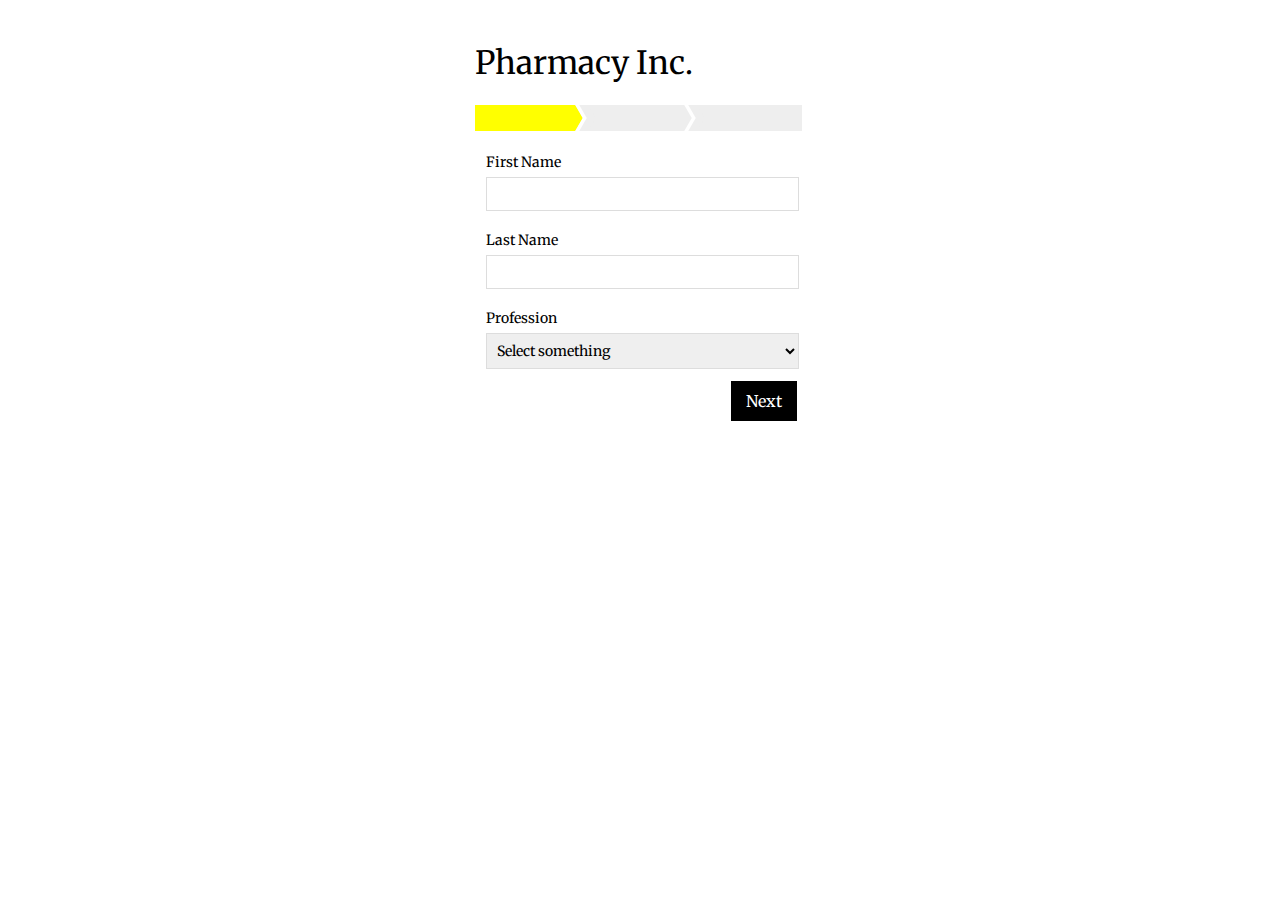
==== index.html @ 54c44d5a "ajax v1" ====
<!DOCTYPE html>
<html>
<head>
	<title>Assignment 2 - Marina Jensen</title>
	<meta charset="utf-8" />
	<meta name="viewport" content="width=device-width, initial-scale=1.0">
	<link href="https://fonts.googleapis.com/css?family=Merriweather:300,400,700,900" rel="stylesheet">
	<link href="css/main.css" type="text/css" rel="stylesheet" />
	<script src="js/jquery-3.2.1.min.js"></script>
	<script src="js/main.js"></script>
</head>
<body>
	<div class="site-container">
		<article>
			<h1>Pharmacy Inc.</h1>
		</article>

		<div class="inside-container">
			<form id="first-form" novalidate="novalidate">
				<ul id="progressBar">
			      <li class="bar bar-current active"><span>1.</span></li>
			      <li class="bar"><span>2.</span></li>
			      <li class="bar"><span>3.</span></li>
			    </ul>
			    <div class="formerror hidden">Could not find you in the database! Please check your information and try again</div>
				<div id="fieldsets">
					<fieldset class="current">
						<label>
							First Name
							<input type="text" required="required" />
							<div class="errormessage">
								Please enter your first name
							</div>
						</label>

						<label>
							Last Name
							<input type="text" required="required" />
							<div class="errormessage">
								Please enter your last name
							</div>
						</label>

						<label>
							Profession
							<select required="required" id="iam">
								<option>Select something</option>
								<option value="doc">Doctor</option>
								<option value="nur">Nurse</option>
							</select>
							<div class="errormessage">
								You need to tell us your profession
							</div>
						</label>
						<div class="doctor">
							<input class="radio" type="radio" name="type"  checked="checked">

							<label class="sv-nr extra-input" >
								SV-number
								<input type="number" id="SV" name="SV" maxlength="6" size="6">
								<div class="errormessage">
								Please enter your SV number
								</div>
							</label>
							<br><br>
							<input id="radio2" class="radio2" type="radio" name="type">
								<label class="doc-city extra-input" >
									City
									<input class="cw" type="text" disabled="true" />
									<div class="errormessage">
								Please enter your city
							</div>
								</label>
									<label class="doc-work extra-input">
									Workplace
									<input class="cw"  type="text" disabled="true" />
									<div class="errormessage">
								Please enter your workplace
							</div>
								</label>
						</div>
						<div class="nurse">
								<label class="extra-input" >
									City
									<input type="text" />
									<div class="errormessage">
								Please enter your city
								</div>
								</label>
								
									<label class="extra-input">
									Workplace
									<input  type="text" />
									<div class="errormessage">
								Please enter your workplace
							</div>
								</label>

						</div>
					</fieldset>
					<fieldset class="next">
						<label>
							Email
							<input type="email" name="email">
							<div class="errormessage">
								Please enter an email
							</div>
						</label>
						<label>
							Speciality
							<input type="text" name="email">
							<div class="errormessage">
								Please enter speciality
							</div>
						</label>
						<label>
							Password
							<input type="password" name="password">
							<div class="errormessage">
								Please enter a password
							</div>
						</label>
						<label>
							Confirm Password
							<input type="password" name="password">
							<div class="errormessage">
								Please confirm password
							</div>
						</label>
					</fieldset>
					<fieldset class="next">
						<h2>Thank you fo registering!</h2>
						<p>Click OK to be redirected to the home page.</p>
					</fieldset>
					<a class="back-btn">Back</a>
  					<input type="submit" value="Next">
				</div>
			</form>
		</div>
	</div>
</body>
</html>
---- css/main.css ----
* {
	font-family: 'Merriweather', serif;
	font-weight: 400;
	-webkit-font-smoothing: antialiased;
}
*, *:before, *:after {
	box-sizing: border-box;
}
html, body {
	margin: 0 auto;
	padding: 0;
	overflow-x: hidden;
	max-width: 375px;
}

body {
  padding: 22px;
}

.inside-container {
  position: relative;
}

form {
  position: relative;
}

#fieldsets {
    min-height: 340px;
    margin: 0 auto;
    padding: 0px 3px;
    box-sizing: border-box;
  }

li {
  color: #a7a7a7;
  border-left: 1px solid #aaa;
    text-decoration: none;
    padding: 0 6px;
    float: left;
    width: 33%;
    box-sizing: border-box;
    text-align: center;
    font-weight: bold;
    line-height: 30px;
    background: #ddd;
    position: relative;
}
    
span {
    opacity: 0;
    cursor: not-allowed;
}

#progressBar {
  position: relative;
  list-style: none;
  margin: 0 0 1em;
  padding: 0;
  text-align: center;
  width: 100%;
  overflow: hidden;
}
#progressBar .bar {
  position: relative;
  float: left;
  display: inline-block;
  line-height: 26px;
  padding: 0 40px 0 20px;
  background-color: #eee;
  -moz-box-sizing: border-box;
  -webkit-box-sizing: border-box;
  box-sizing: border-box;
}
#progressBar .bar:before, #progressBar .bar:after {
  position: absolute;
  left: -6px;
  display: block;
  content: '';
  background-color: #eee;
  border-left: 4px solid #FFF;
  width: 13px;
  height: 13px;
}
#progressBar .bar:after {
  top: 0;
  -moz-transform: skew(30deg);
  -ms-transform: skew(30deg);
  -webkit-transform: skew(30deg);
  transform: skew(30deg);
}
#progressBar .bar:before {
  bottom: 0;
  -moz-transform: skew(-30deg);
  -ms-transform: skew(-30deg);
  -webkit-transform: skew(-30deg);
  transform: skew(-30deg);
}

#progressBar .bar:first-child:before, #progressBar .bar:first-child:after {
  content: none;
}

#progressBar .bar.bar-current {
    border-left: none;
    background-color: yellow;
}

#progressBar .bar.bar-current:before, #progressBar .bar.bar-current:after {
  background-color: yellow;
}

#progressBar .bar.bar-done {
  color: #FFF;
  background-color: green;
}

#progressBar .bar.bar-done:before, #progressBar .bar.bar-done:after {
  background-color: green;
}


label {
  display: block;
  font-size: 14px;
  position: relative;
}

label + label {
  margin-top: 20px;
}

input {
  -webkit-appearance: none;
  border: none;
}

input[type='text'],
select, input[type='password'],
input[type='email'] {
  border: solid 1px #ddd;
  padding: 6px;
  width: 100%;
  display: block;
  font-size: 16px;
  line-height: 1;
  margin-top: 6px;
}

#radio2 {
    margin-top: 6em;
}

input[type='radio'] {
    margin-top: 3em;
    -webkit-appearance: radio;
}


input[type='number'] {
  width: 100%;
  border: solid 1px #ddd;
  padding: 10px 6px;
  display: block;
  font-size: 16px;
  line-height: 1;
  margin-top: 6px;
}

.extra-input {
    float: right;
    width: 100%;
}

.sv-nr {
    width: 80%;
}

.doc-city {
    margin-top: 1em;
    width: 80%;
}

.doc-work {
    margin-top: -6px;
    width: 80%;
}


input[type=submit] {
    background: #000;
    margin: 6px;
    cursor: pointer;
    float: right;
    padding: 10px 15px;
    color: #fff;
    font-size: 16px;
    display: inline-block;
    transition: all 0.3s;
    -webkit-transition: all 0.3s;
    -moz-transition: all 0.3s;
}

.back-btn {
    display: none;
}

.visible {
    display: inline-block;
     border: none;
    background: #000;
    margin: 6px;
    cursor: pointer;
    padding: 10px 15px;
    color: #fff;
    font-size: 16px;
}

select {
    font-size: 14px;
    height: 36px;
    line-height: 36px;
    border-radius: 0;
}

.doctor,
.nurse {
  max-height: 0;
  overflow: hidden;
  transition: max-height 0.2s ease-out;
}
.doctor.show,
.nurse.show {
  max-height: 260px;
  margin-top: 19px;
}
 /*Add some animation for it*/
 /*Stile the error message*/
.formerror.hidden{
  display: none;
}
.doctor label:first-child,
.nurse label:first-child {
  margin-top: 18px;
}
.doctor label:last-child,
.nurse label:last-child {
  margin-bottom: 18px;
}

/* Error messges */
label.error *[required] {
  background-color: #f5e8e8;
  -webkit-box-shadow: 0 0 0px 1000px #f5e8e8 inset;
  border-color: #e30b00;
  color: #e30b00;
}

label.error:after {
  content: '';
  display: block;
  width: 18px;
  height: 18px;
  background: url('../img/error-icon.png') no-repeat center center;
  background-size: 18px;

  position: absolute;
  right: 11px;
  top: 32px;
}

.errormessage,
.not-existmessage {
  color: #e30b00;
  line-height: 22px;
  font-size: 13px;
  font-weight: 500;

  overflow: hidden;
  max-height: 0;
  transition: max-height 0.2s ease-out;
}

label.error .errormessage,
label.not-exist .not-existmessage {
  max-height: 22px;
}


fieldset {
  border: none;
  position: absolute;
  left: -640px;
  width: 600px;
  padding: 10px 0;
  transition: all 0.3s linear;
  -webkit-transition: all 0.3s linear;
  -moz-transition: all 0.3s linear;
  -ms-transition: all 0.3s linear;
  opacity: 0;
}

.current {
    left: 0;
    width: 100%;
    opacity: 1;
    z-index: 999;
    padding: 6px;
    border-left: none;
    position: relative;
    }

     .next {
    left: 640px;
  }

.error {
  color: #bf2424;
  display: block;
}
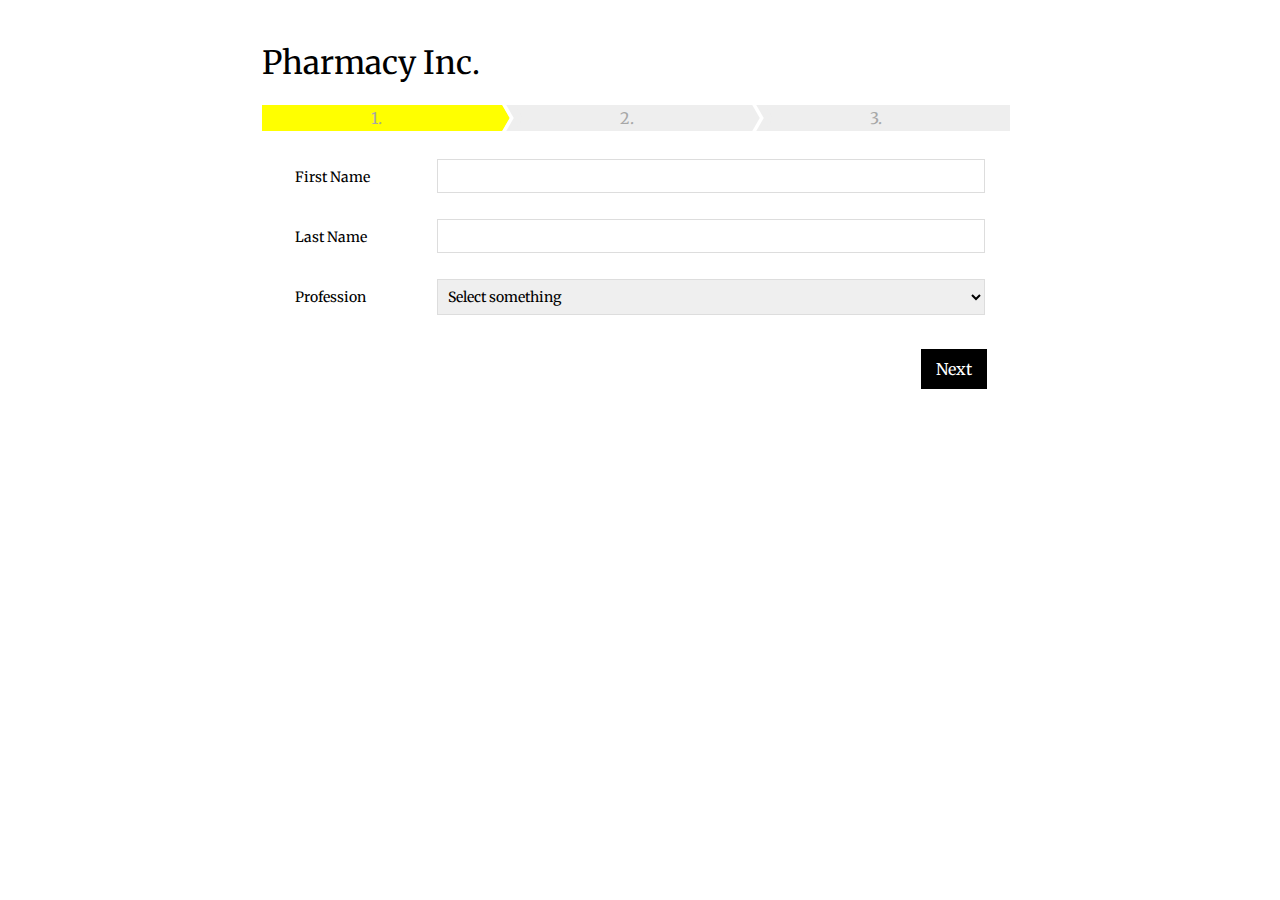
==== commit 68673a7b: "responsive" ====
--- a/index.html
+++ b/index.html
@@ -3,7 +3,7 @@
 <head>
 	<title>Assignment 2 - Marina Jensen</title>
 	<meta charset="utf-8" />
-	<meta name="viewport" content="width=device-width, initial-scale=1.0">
+	<meta name="viewport" content="width=device-width, user-scalable=no">
 	<link href="https://fonts.googleapis.com/css?family=Merriweather:300,400,700,900" rel="stylesheet">
 	<link href="css/main.css" type="text/css" rel="stylesheet" />
 	<script src="js/jquery-3.2.1.min.js"></script>
@@ -22,11 +22,14 @@
 			      <li class="bar"><span>2.</span></li>
 			      <li class="bar"><span>3.</span></li>
 			    </ul>
-			    <div class="formerror hidden">Could not find you in the database! Please check your information and try again</div>
+			    <div class="formerror hidden">
+			    	<p>Could not find you in the database! Please check your information and try again</p>
+			    	<a id="manually" href="#">Manually</a>
+			    </div>
 				<div id="fieldsets">
 					<fieldset class="current">
 						<label>
-							First Name
+							<span>First Name</span>
 							<input type="text" required="required" />
 							<div class="errormessage">
 								Please enter your first name
@@ -34,7 +37,7 @@
 						</label>
 
 						<label>
-							Last Name
+							<span>Last Name</span>
 							<input type="text" required="required" />
 							<div class="errormessage">
 								Please enter your last name
@@ -42,7 +45,7 @@
 						</label>
 
 						<label>
-							Profession
+							<span>Profession</span>
 							<select required="required" id="iam">
 								<option>Select something</option>
 								<option value="doc">Doctor</option>
@@ -56,23 +59,23 @@
 							<input class="radio" type="radio" name="type"  checked="checked">
 
 							<label class="sv-nr extra-input" >
-								SV-number
+								<span>SV-number</span>
 								<input type="number" id="SV" name="SV" maxlength="6" size="6">
 								<div class="errormessage">
 								Please enter your SV number
 								</div>
 							</label>
-							<br><br>
+							<br>
 							<input id="radio2" class="radio2" type="radio" name="type">
 								<label class="doc-city extra-input" >
-									City
+									<span>City</span>
 									<input class="cw" type="text" disabled="true" />
 									<div class="errormessage">
 								Please enter your city
 							</div>
 								</label>
 									<label class="doc-work extra-input">
-									Workplace
+									<span>Workplace</span>
 									<input class="cw"  type="text" disabled="true" />
 									<div class="errormessage">
 								Please enter your workplace
@@ -81,15 +84,15 @@
 						</div>
 						<div class="nurse">
 								<label class="extra-input" >
-									City
+									<span>City</span>
 									<input type="text" />
 									<div class="errormessage">
 								Please enter your city
 								</div>
 								</label>
-								
+
 									<label class="extra-input">
-									Workplace
+									<span>Workplace</span>
 									<input  type="text" />
 									<div class="errormessage">
 								Please enter your workplace
@@ -99,41 +102,52 @@
 						</div>
 					</fieldset>
 					<fieldset class="next">
-						<label>
-							Email
-							<input type="email" name="email">
-							<div class="errormessage">
-								Please enter an email
-							</div>
-						</label>
-						<label>
-							Speciality
-							<input type="text" name="email">
-							<div class="errormessage">
-								Please enter speciality
-							</div>
-						</label>
-						<label>
-							Password
-							<input type="password" name="password">
-							<div class="errormessage">
-								Please enter a password
-							</div>
-						</label>
-						<label>
-							Confirm Password
-							<input type="password" name="password">
-							<div class="errormessage">
-								Please confirm password
-							</div>
-						</label>
+						<div id="step2-success" >
+							<p></p>
+							<label>
+								<span>Email</span>
+								<input type="email" name="email">
+								<div class="errormessage">
+									Please enter an email
+								</div>
+							</label>
+							<label class="delete">
+								<span>Speciality</span>
+								<input type="text" name="email">
+								<div class="errormessage">
+									Please enter speciality
+								</div>
+							</label>
+							<label class="delete">
+								<span>Password</span>
+								<input type="password" name="password">
+								<div class="errormessage">
+									Please enter a password
+								</div>
+							</label>
+							<label class="delete">
+								<span>Confirm Password</span>
+								<input type="password" name="password">
+								<div class="errormessage">
+									Please confirm password
+								</div>
+							</label>
+						</div>
 					</fieldset>
-					<fieldset class="next">
-						<h2>Thank you fo registering!</h2>
-						<p>Click OK to be redirected to the home page.</p>
+					<fieldset class="next last">
+						<div class="success" >
+							<h2>Thank you for registering!</h2>
+							<p>Click OK to be redirected to the home page.</p>
+						</div>
+						<div class="manual">
+							<h2>Thank you!</h2>
+							<p>You will get notified within 2-3 workdays!</p>
+						</div>
 					</fieldset>
-					<a class="back-btn">Back</a>
-  					<input type="submit" value="Next">
+					<div class="btn-container">
+						<a class="back-btn" >Back</a>
+						<input type="submit" value="Next">
+					</div>
 				</div>
 			</form>
 		</div>
--- a/css/main.css
+++ b/css/main.css
@@ -9,12 +9,13 @@
 html, body {
 	margin: 0 auto;
 	padding: 0;
-	overflow-x: hidden;
-	max-width: 375px;
+	/*overflow-x: hidden;*/
+	/*max-width: 375px;*/
 }
 
 body {
   padding: 22px;
+  min-width: 320px;
 }
 
 .inside-container {
@@ -46,10 +47,10 @@
     background: #ddd;
     position: relative;
 }
-    
+
 span {
-    opacity: 0;
-    cursor: not-allowed;
+    /*opacity: 0;*/
+    /*cursor: not-allowed;*/
 }
 
 #progressBar {
@@ -126,6 +127,10 @@
   position: relative;
 }
 
+label span {
+  display: inline-block;
+}
+
 label + label {
   margin-top: 20px;
 }
@@ -141,14 +146,13 @@
   border: solid 1px #ddd;
   padding: 6px;
   width: 100%;
-  display: block;
+  display: inline-block;
   font-size: 16px;
-  line-height: 1;
   margin-top: 6px;
 }
 
 #radio2 {
-    margin-top: 6em;
+    margin-top: 100px;
 }
 
 input[type='radio'] {
@@ -160,10 +164,9 @@
 input[type='number'] {
   width: 100%;
   border: solid 1px #ddd;
-  padding: 10px 6px;
-  display: block;
+  padding: 6px;
+  display: inline-block;
   font-size: 16px;
-  line-height: 1;
   margin-top: 6px;
 }
 
@@ -174,15 +177,16 @@
 
 .sv-nr {
     width: 80%;
+    margin-top: 5px;
 }
 
 .doc-city {
-    margin-top: 1em;
+    margin-top: -73px;
     width: 80%;
 }
 
 .doc-work {
-    margin-top: -6px;
+    margin-top: -1px;
     width: 80%;
 }
 
@@ -239,6 +243,10 @@
 .formerror.hidden{
   display: none;
 }
+.formerror {
+  display: block;
+  margin-bottom: 30px;
+}
 .doctor label:first-child,
 .nurse label:first-child {
   margin-top: 18px;
@@ -310,8 +318,9 @@
     position: relative;
     }
 
-     .next {
+.next {
     left: 640px;
+    /*display: none;*/
   }
 
 .error {
@@ -319,3 +328,47 @@
   display: block;
 }
 
+
+
+
+@media only screen and (min-width: 600px) {
+  body {
+   max-width: 800px;
+  }
+
+  #fieldsets {
+    margin: 0 22px;
+  }
+
+  .btn-container {
+    margin: 22px 0;
+  }
+
+  label.error:after {
+    top: 15px;
+  }
+
+  label span {
+    width: 20%;
+  }
+
+
+  input[type='text'],
+  input[type='number'],
+  select, input[type='password'],
+  input[type='email'] {
+    width: 79%;
+  }
+
+  label.error .errormessage, label.not-exist .not-existmessage {
+    padding-left: 21%;
+  }
+
+  .sv-nr {
+    margin-top: 19px;
+}
+  
+  .next {
+    left: 756px;
+  }
+}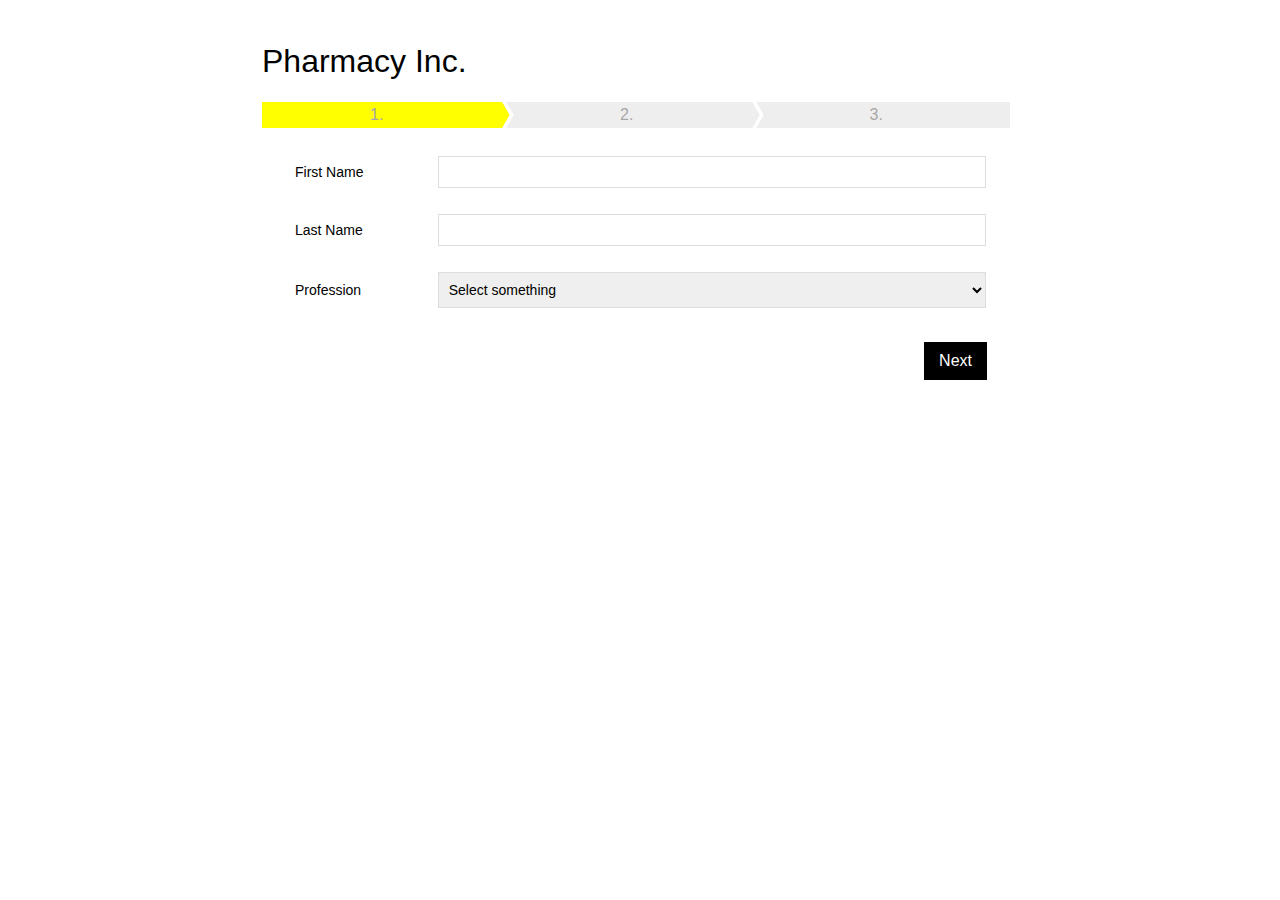
==== commit e9ba007e: "START PAGE" ====
--- a/index.html
+++ b/index.html
@@ -1,7 +1,7 @@
 <!DOCTYPE html>
 <html>
 <head>
-	<title>Assignment 2 - Marina Jensen</title>
+	<title>Parmachy inc</title>
 	<meta charset="utf-8" />
 	<meta name="viewport" content="width=device-width, user-scalable=no">
 	<link href="https://fonts.googleapis.com/css?family=Merriweather:300,400,700,900" rel="stylesheet">
--- a/css/main.css
+++ b/css/main.css
@@ -18,6 +18,49 @@
   min-width: 320px;
 }
 
+/*
+ START PAGE - LOGIN or REGISTER
+*/
+
+#start-logo{
+    margin: 24px 0;
+    border-bottom: 3px solid #000000;
+}
+
+#start-container {
+    width: 100%;
+    box-sizing: border-box;
+    padding: 11px;
+}
+
+#start-container button {
+    width: 100%;
+    background-color: #020202;
+    border: none;
+    color: white;
+    padding: 15px;
+    font-size: 16px;
+    margin: 11px 0;
+    cursor: pointer;
+    -webkit-transition-duration: 0.4s;
+    transition-duration: 0.4s;
+}
+
+#start-container button:hover,
+#start-container button a:hover {
+   background-color: #dadada;
+    color: black;
+}
+
+#start-container button a {
+    color: white;
+}
+
+
+/*
+ REGISTER PAGE
+*/
+
 .inside-container {
   position: relative;
 }
@@ -33,7 +76,7 @@
     box-sizing: border-box;
   }
 
-li {
+.bar {
   color: #a7a7a7;
   border-left: 1px solid #aaa;
     text-decoration: none;
@@ -329,11 +372,544 @@
 }
 
 
+/* 
+ LANDING PAGE
+*/
+
+* {
+  font-family: 'Lato', sans-serif;
+}
+
+.logo {
+  width: 100px;
+  margin-left: 15px;
+}
+header {
+  margin-bottom: 0px;
+  padding-top: 20px;
+  padding-bottom: 10px;
+  position: relative;
+  /*background-color: rgba(120, 120, 100, 0.5);*/
+}
+header nav.nav {
+  overflow: hidden;
+}
+header nav.nav ul {
+  list-style: none;
+  width: 100%;
+  margin: 20px 0 0 0 0;
+  padding: 0 0 0 0px ;
+  background: lightgrey;
+  position: relative;
+}
+header nav.nav ul > li {
+  font-weight: bold;
+  padding: 8px;
+}
+header nav.nav ul > li > li:before {
+  content: '>';
+}
+header nav.nav ul > li a {
+  text-decoration: none;
+  color: black;
+}
+header nav.nav ul > li a:hover {
+  color: grey;
+}
+header ul:before {
+  content: '';
+  width: 0px;
+  border: transparent solid;
+  border-bottom-color: lightgrey;
+  border-width: 20px;
+  position: absolute;
+  top: -35px;
+  right: 25px;
+  display: block;
+}
+.contactcontent {
+  overflow: hidden;
+  margin-top: 20px;
+}
+.contacttext {
+  padding: 10px;
+  padding-top: 0;
+  box-sizing: border-box;
+}
+.contacttext h1 {
+  margin-top: 0;
+}
+.peopleimg {
+  width: 100%;
+  padding: 0;
+  margin: 0;
+}
+figure {
+  padding: 0;
+  margin: 0;
+}
+.textbox {
+  padding: 10px;
+}
+.theform {
+  padding: 0px;
+}
+.theform form {
+  background: lightgrey;
+  overflow: hidden;
+  padding: 15px;
+}
+.theform form p {
+  text-align: center;
+}
+.theform form input,
+.theform textarea {
+  width: 100%;
+  font-size: 12pt;
+  line-height: 25pt;
+  border: 1px solid lightgrey;
+  padding: 0;
+  padding-left: 10px;
+  margin: 0;
+  margin-top: 10px;
+  height: 35px;
+  box-sizing: border-box;
+}
+.theform input.send {
+  border: none;
+  background-color: ;
+  color: #000;
+  padding: 0;
+  margin: 0;
+  margin-top: 10px;
+}
+.theform textarea {
+  height: 70px;
+}
+.workpage {
+  text-align: center;
+}
+.hamburgericon {
+  position: absolute;
+  top: 10px;
+  left: 20px;
+  display: inline;
+  width: 50px;
+}
+.nav {
+  display: none;
+}
+.nav.open {
+  display: block;
+}
+.imgwrapper {
+  width: 100%;
+}
+.allimg {
+  margin: -10px;
+  overflow: hidden;
+}
+main img.inner {
+  list-style: none;
+  padding: 0;
+  float: left;
+  margin: 10px;
+  width: calc(25% - 10px);
+}
+main ul.workinggrid {
+  width: 100%;
+  list-style: none;
+  margin: 0;
+  padding: 0;
+  overflow: hidden;
+}
+main ul.workinggrid li {
+  display: none;
+}
+main ul.workinggrid li.active {
+  display: inline-block;
+}
+main div > nav.select {
+  overflow: hidden;
+}
+main div > nav.select ul {
+  list-style: none;
+  width: 100%;
+  margin: 20px 0 0 0 0;
+  padding: 0 0 0 0px ;
+  background: lightgrey;
+  position: relative;
+}
+main div > nav.select ul > li {
+  font-weight: bold;
+  padding: 8px;
+  float: left;
+}
+main div > nav.select ul > li > li:before {
+  content: '>';
+}
+main div > nav.select ul > li a {
+  text-decoration: none;
+  color: black;
+}
+main div > nav.select ul > li a:hover {
+  color: grey;
+}
+li.listitem {
+  position: relative;
+  overflow: hidden;
+}
+li.listitem img {
+  width: 100%;
+}
+p.imagetext {
+  position: absolute;
+  bottom: 3px;
+  left: 0;
+  padding: 10px;
+  margin: 0;
+  background-color: rgba(0, 0, 0, 0.4);
+  color: #fff;
+  width: calc(100% - 20px);
+  font-weight: 300;
+  opacity: 0;
+  transition: opacity 0.2s ease-out;
+  -moz-transition: opacity 0.2s ease-out;
+  -webkit-transition: opacity 0.2s ease-out;
+  -o-transition: opacity 0.2s ease-out;
+}
+li.listitem:hover p.imagetext {
+  opacity: 1;
+}
+
+
+#ip2 {
+    border-radius: 25px;
+    border: 2px solid #609;
+    padding: 20px;
+    width: 200px;
+    height: 10px;
+    margin-left: 690px;
+    margin-top: 15px;
+
+}
+.column {
+    float: left;
+    padding: 10px;
+    height: 150px; /* Should be removed. Only for demonstration */
+    margin:30px;
+    background-color:#ccc;
+}
+
+.left, .right {
+  width: 25%;
+}
+
+.middle {
+  width: 25%;
+}
+
+/* Clear floats after the columns */
+.row:after {
+    content: "";
+    display: table;
+    clear: both;
+}
+.row p,h2{
+  text-align: center;
+}
+
+
+/*
+index 2
+*/
+
+h2{
+  color: gray;
+}
+
+
+#content-desktop{
+  display: none;
+}
+#content-mobile{
+  display: block;
+}
+
+a
+{
+  text-decoration: none;
+  color: lightgrey;
+
+  transition: color 0.3s ease;
+}
+
+a:hover
+{
+  color: tomato;
+}
+
+#menuToggle
+{
+  display: block;
+  position: relative;
+  top: 0px;
+  left: 0px;
+
+  z-index: 1;
+
+  -webkit-user-select: none;
+  -moz-user-select: none;
+   -ms-user-select: none;
+       user-select: none;
+}
+
+#menuToggle input
+{
+  display: block;
+  width: 40px;
+  height: 32px;
+  position: absolute;
+  top: -7px;
+  left: -5px;
+
+  cursor: pointer;
+
+  opacity: 0; /* hide this */
+  z-index: 2; /* and place it over the hamburger */
+
+  -webkit-touch-callout: none;
+}
+
+/*
+ * Just a quick hamburger
+ */
+#menuToggle span
+{
+  display: block;
+  width: 33px;
+  height: 4px;
+  margin-bottom: 5px;
+  position: relative;
+
+  background: black;
+  border-radius: 3px;
+
+  z-index: 1;
+
+  -webkit-transform-origin: 4px 0px;
+
+          transform-origin: 4px 0px;
+
+  transition: background 0.5s cubic-bezier(0.77,0.2,0.05,1.0),
+              opacity 0.55s ease,
+              -webkit-transform 0.5s cubic-bezier(0.77,0.2,0.05,1.0);
+
+  transition: transform 0.5s cubic-bezier(0.77,0.2,0.05,1.0),
+              background 0.5s cubic-bezier(0.77,0.2,0.05,1.0),
+              opacity 0.55s ease;
+
+  transition: transform 0.5s cubic-bezier(0.77,0.2,0.05,1.0),
+              background 0.5s cubic-bezier(0.77,0.2,0.05,1.0),
+              opacity 0.55s ease,
+              -webkit-transform 0.5s cubic-bezier(0.77,0.2,0.05,1.0);
+}
+
+#menuToggle span:first-child
+{
+  -webkit-transform-origin: 0% 0%;
+          transform-origin: 0% 0%;
+}
+
+#menuToggle span:nth-last-child(2)
+{
+  -webkit-transform-origin: 0% 100%;
+          transform-origin: 0% 100%;
+}
+
+/*
+ * Transform all the slices of hamburger
+ * into a crossmark.
+ */
+#menuToggle input:checked ~ span
+{
+  opacity: 1;
+  -webkit-transform: rotate(45deg) translate(-2px, -1px);
+          transform: rotate(45deg) translate(-2px, -1px);
+  background: #fff;
+}
+
+/*
+ * But let's hide the middle one.
+ */
+#menuToggle input:checked ~ span:nth-last-child(3)
+{
+  opacity: 0;
+  -webkit-transform: rotate(0deg) scale(0.2, 0.2);
+          transform: rotate(0deg) scale(0.2, 0.2);
+}
+
+/*
+ * Ohyeah and the last one should go the other direction
+ */
+#menuToggle input:checked ~ span:nth-last-child(2)
+{
+  -webkit-transform: rotate(-45deg) translate(0, -1px);
+          transform: rotate(-45deg) translate(0, -1px);
+}
+
+/*
+ * Make this absolute positioned
+ * at the top left of the screen
+ */
+#menu {
+  position: absolute;
+  width: 400px;
+  margin: -100px 0 0 -50px;
+  padding: 125px 50px 50px 50px;
+  background: black;
+  height: 500px;
+  list-style-type: none;
+  -webkit-font-smoothing: antialiased;
+  /* to stop flickering of text in safari */
+
+  -webkit-transform-origin: 0% 0%;
+
+          transform-origin: 0% 0%;
+  -webkit-transform: translate(-100%, 0);
+          transform: translate(-100%, 0);
+
+  transition: -webkit-transform 0.5s cubic-bezier(0.77,0.2,0.05,1.0);
+
+  transition: transform 0.5s cubic-bezier(0.77,0.2,0.05,1.0);
+
+  transition: transform 0.5s cubic-bezier(0.77,0.2,0.05,1.0), -webkit-transform 0.5s cubic-bezier(0.77,0.2,0.05,1.0);
+}
+
+#menu li
+{
+  padding: 10px 0;
+  font-size: 22px;
+  margin-top: 30px;
+}
+.topnav{
+  margin-top: 60px;
+  background: black;
+}
+
+/*
+ * And let's slide it in from the left
+ */
+#menuToggle input:checked ~ ul
+{
+  -webkit-transform: none;
+          transform: none;
+}
+
+/*.......................topnav...*/
+
+.topnav {
+  overflow: hidden;
+  background-color: #333;
+  width: 70%;
+  margin-top:40px;
+
+}
+
+.topnav a {
+  float: left;
+  color: #f2f2f2;
+  text-align: center;
+  padding: 14px 46px;
+  text-decoration: none;
+  font-size: 17px;
+}
+
+.topnav a:hover {
+  background-color: #ddd;
+  color: black;
+}
+
+.topnav a.active {
+  background-color: #4CAF50;
+  color: white;
+}
+.topnav {
+  overflow: hidden;
+  background-color: #333;
+}
+
+.topnav a {
+
+  display: block;
+  color: #f2f2f2;
+  text-align: center;
+  padding: 14px 16px;
+  text-decoration: none;
+  font-size: 17px;
+}
+
+.topnav a:hover {
+  background-color: #ddd;
+  color: black;
+}
+
+.topnav .icon {
+  display: none;
+}
+
+.mobile ul {
+    list-style-type: none;
+    margin: 0;
+    padding: 0;
+    overflow: hidden;
+    background-color: #333;
+    margin-top: 70px;
+}
+.mobile ul li {
+    float: left;
+}
+
+.mobile ul li a {
+    display: block;
+    color: white;
+    text-align: center;
+    padding: 14px 16px;
+    text-decoration: none;
+}
+
+.mobile ul li a:hover {
+    background-color: #111;
+}
+
+.test{
+  margin-top: 50px;
+  float: left;
+  color: black;
+}
+
+
+
+
 
 
 @media only screen and (min-width: 600px) {
   body {
    max-width: 800px;
+  }
+
+  #start-container {
+    width: 75%;
+    margin: 0 auto;
+  }
+
+  #start-container button {
+      width: 45%;
+      box-sizing: border-box;
+      padding: 15px;
+      display: inline-block;
+      margin: 4px 11px;
+    
   }
 
   #fieldsets {
@@ -371,4 +947,138 @@
   .next {
     left: 756px;
   }
+
+    header {
+    padding-bottom: 10px;
+    background-color: white;
+  }
+  header ul:before {
+    display: none;
+  }
+  header nav.nav {
+    margin-right: 20px;
+    margin-top: 0px;
+    overflow: hidden;
+    float: right;
+    display: inline;
+  }
+  header nav.nav ul {
+    overflow: hidden;
+    list-style: none;
+    padding: 0;
+    background: none;
+    margin: 0 0 0 0;
+  }
+  header nav.nav ul > li {
+    float: left;
+    margin-left: 30px;
+    font-weight: bold;
+    padding: 8px;
+  }
+  header nav.nav ul > li a {
+    text-decoration: none;
+    color: black;
+  }
+  header nav.nav ul > li a :hover {
+    color: grey;
+  }
+  .hamburgericon {
+    display: none;
+  }
+  .nav {
+    display: block;
+  }
+  main ul.workinggrid {
+    margin: 0;
+    width: 100%;
+  }
+  main ul.workinggrid li.listitem {
+    float: left;
+    width: 49%;
+    margin-left: 2%;
+  }
+  main ul.workinggrid li.listitem:nth-child(2n+1) {
+    clear: left;
+    margin-left: 0;
+  }
+  footer .footerCol {
+    padding-left: 3%;
+    width: 33.3%;
+    float: left;
+    padding: 0;
+    margin: 0;
+  }
+  .footerCol + .footerCol {
+    border-left: 1px solid black;
+  }
+  #thisisus div {
+    overflow: hidden;
+    margin-top: 16px;
+  }
+  #thisisus img {
+    float: left;
+    width: 20%;
+    margin-top: 1%;
+  }
+  #thisisus .img_description {
+    float: left;
+    width: 78%;
+    margin-left: 2%;
+    margin-bottom: 10px;
+  }
+
+    .topnav a:not(:first-child) {display: none;}
+  .topnav a.icon {
+    float: right;
+
+  }
+
+   .topnav.responsive {position: relative;}
+  .topnav.responsive .icon {
+    position: absolute;
+    right: 0;
+    top: 0;
+  }
+  .topnav.responsive a {
+    float:none;
+    display: block;
+    text-align: left;
+  }
+
+    #content-desktop{
+    display: block;
+  }
+  #content-mobile{
+    display: none;
+  }
+
+  main ul.workinggrid li.listitem {
+    float: left;
+    width: 33%;
+    margin-left: 0.5%;
+  }
+  main ul.workinggrid li.listitem:nth-child(2n+1) {
+    clear: none;
+    margin-left: 0.5%;
+  }
+  main ul.workinggrid li.listitem:nth-child(3n+1) {
+    margin-left: 0;
+    clear: left;
+  }
+  main .contacttext {
+    float: left;
+    width: 66.667%;
+  }
+  main .theform {
+    float: left;
+    width: 33.333%;
+  }
+  main #thisisus img {
+    float: left;
+    width: 20%;
+    margin-top: 1%;
+  }
+  main #thisisus .img_description {
+    margin-top: 33px;
+  }
 }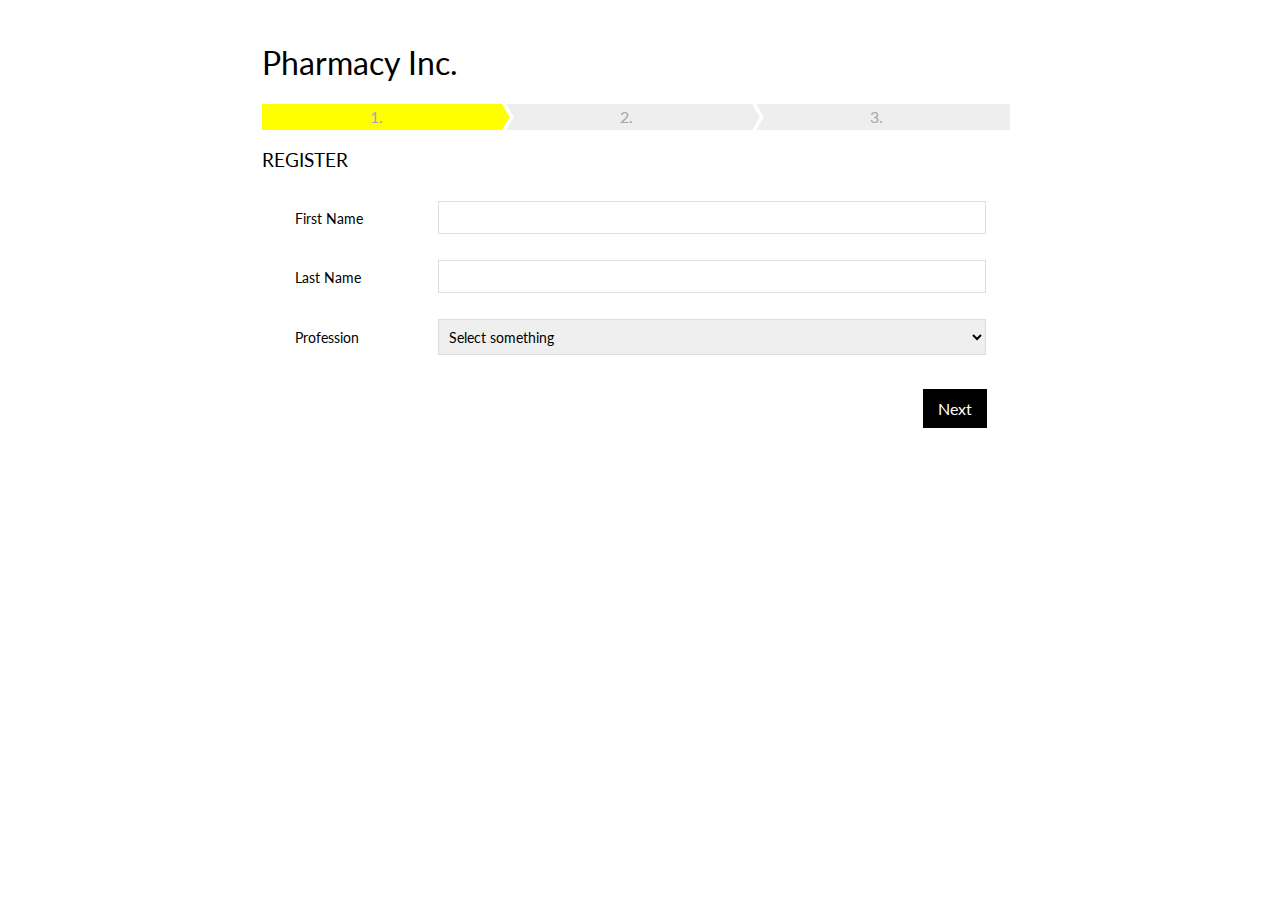
==== commit 5f020ea2: "things to do" ====
--- a/index.html
+++ b/index.html
@@ -4,7 +4,7 @@
 	<title>Parmachy inc</title>
 	<meta charset="utf-8" />
 	<meta name="viewport" content="width=device-width, user-scalable=no">
-	<link href="https://fonts.googleapis.com/css?family=Merriweather:300,400,700,900" rel="stylesheet">
+	<link href="https://fonts.googleapis.com/css?family=Lato:300,400,700,700i,900" rel="stylesheet">
 	<link href="css/main.css" type="text/css" rel="stylesheet" />
 	<script src="js/jquery-3.2.1.min.js"></script>
 	<script src="js/main.js"></script>
@@ -16,141 +16,154 @@
 		</article>
 
 		<div class="inside-container">
-			<form id="first-form" novalidate="novalidate">
+			<form novalidate="novalidate">
 				<ul id="progressBar">
 			      <li class="bar bar-current active"><span>1.</span></li>
 			      <li class="bar"><span>2.</span></li>
 			      <li class="bar"><span>3.</span></li>
 			    </ul>
-			    <div class="formerror hidden">
-			    	<p>Could not find you in the database! Please check your information and try again</p>
-			    	<a id="manually" href="#">Manually</a>
-			    </div>
-				<div id="fieldsets">
-					<fieldset class="current">
-						<label>
-							<span>First Name</span>
-							<input type="text" required="required" />
-							<div class="errormessage">
-								Please enter your first name
-							</div>
-						</label>
-
-						<label>
-							<span>Last Name</span>
-							<input type="text" required="required" />
-							<div class="errormessage">
-								Please enter your last name
-							</div>
-						</label>
-
-						<label>
-							<span>Profession</span>
-							<select required="required" id="iam">
-								<option>Select something</option>
-								<option value="doc">Doctor</option>
-								<option value="nur">Nurse</option>
-							</select>
-							<div class="errormessage">
-								You need to tell us your profession
-							</div>
-						</label>
-						<div class="doctor">
-							<input class="radio" type="radio" name="type"  checked="checked">
-
-							<label class="sv-nr extra-input" >
-								<span>SV-number</span>
-								<input type="number" id="SV" name="SV" maxlength="6" size="6">
+			     <h3>REGISTER</h3>
+			    <div id="form-container">
+					<div class="formerror hidden">
+					 	<img src="img/error-icon.png">
+					   	<p>User not found in database! <br> Check your information and try again or register manually</p>
+					   	<a id="manually" href="#">Register manually</a>
+					</div>
+				     <div id="fieldsets">
+						<fieldset class="current">
+							<label>
+								<span>First Name</span>
+								<input type="text" required="required" />
 								<div class="errormessage">
-								Please enter your SV number
+									Please enter your first name
 								</div>
 							</label>
-							<br>
-							<input id="radio2" class="radio2" type="radio" name="type">
-								<label class="doc-city extra-input" >
-									<span>City</span>
-									<input class="cw" type="text" disabled="true" />
-									<div class="errormessage">
-								Please enter your city
-							</div>
-								</label>
-									<label class="doc-work extra-input">
-									<span>Workplace</span>
-									<input class="cw"  type="text" disabled="true" />
-									<div class="errormessage">
-								Please enter your workplace
-							</div>
-								</label>
-						</div>
-						<div class="nurse">
-								<label class="extra-input" >
-									<span>City</span>
-									<input type="text" />
-									<div class="errormessage">
-								Please enter your city
-								</div>
-								</label>
 
-									<label class="extra-input">
-									<span>Workplace</span>
-									<input  type="text" />
-									<div class="errormessage">
-								Please enter your workplace
-							</div>
-								</label>
-
-						</div>
-					</fieldset>
-					<fieldset class="next">
-						<div id="step2-success" >
-							<p></p>
 							<label>
-								<span>Email</span>
-								<input type="email" name="email">
+								<span>Last Name</span>
+								<input type="text" required="required" />
 								<div class="errormessage">
-									Please enter an email
+									Please enter your last name
 								</div>
 							</label>
-							<label class="delete">
-								<span>Speciality</span>
-								<input type="text" name="email">
+
+							<label>
+								<span>Profession</span>
+								<select required="required" id="iam">
+									<option>Select something</option>
+									<option value="doc">Doctor</option>
+									<option value="nur">Nurse</option>
+								</select>
 								<div class="errormessage">
-									Please enter speciality
+									You need to tell us your profession
 								</div>
 							</label>
-							<label class="delete">
-								<span>Password</span>
-								<input type="password" name="password">
-								<div class="errormessage">
-									Please enter a password
+							<div class="doctor">
+								<input class="radio" type="radio" name="type"  checked="checked">
+
+								<label class="sv-nr extra-input" >
+									<span>SV-number</span>
+									<input type="number" id="SV" name="SV" maxlength="6" size="6">
+									<div class="errormessage">
+									Please enter your SV number
+									</div>
+								</label>
+								<br>
+								<input id="radio2" class="radio2" type="radio" name="type">
+									<label class="doc-city extra-input" >
+										<span>City</span>
+										<input class="cw" type="text" disabled="true" />
+										<div class="errormessage">
+									Please enter your city
 								</div>
-							</label>
-							<label class="delete">
-								<span>Confirm Password</span>
-								<input type="password" name="password">
-								<div class="errormessage">
-									Please confirm password
+									</label>
+										<label class="doc-work extra-input">
+										<span>Workplace</span>
+										<input class="cw"  type="text" disabled="true" />
+										<div class="errormessage">
+									Please enter your workplace
 								</div>
-							</label>
+									</label>
+							</div>
+							<div class="nurse">
+									<label class="extra-input" >
+										<span>City</span>
+										<input type="text" />
+										<div class="errormessage">
+									Please enter your city
+									</div>
+									</label>
+
+										<label class="extra-input">
+										<span>Workplace</span>
+										<input  type="text" />
+										<div class="errormessage">
+									Please enter your workplace
+								</div>
+									</label>
+							</div>
+						</fieldset>
+						<fieldset class="next">
+							<div id="step2-success" >
+								<p>We ned to manually register you. <br>Please give us your email to get notified</p>
+								<label>
+									<span>Email</span>
+									<input type="email" name="email">
+									<div class="errormessage">
+										Please enter an email
+									</div>
+								</label>
+								<div class="alive">
+									<label class="delete">
+										<span>Speciality</span>
+										<input type="text" name="email">
+										<div class="errormessage">
+											Please enter speciality
+										</div>
+									</label>
+									<label class="delete">
+										<span>Password</span>
+										<input type="password" name="password">
+										<div class="errormessage">
+											Please enter a password
+										</div>
+									</label>
+									<label class="delete">
+										<span>Confirm Password</span>
+										<input type="password" name="password">
+										<div class="errormessage">
+											Please confirm password
+										</div>
+									</label>
+								</div>
+							</div>
+						</fieldset>
+						<fieldset class="next last">
+							<div class="success" >
+								<h2>Thank you for registering!</h2>
+								<p>Click OK to be redirected to the home page.</p>
+							</div>
+							<div class="manual">
+								<h2>Thank you!</h2>
+								<p>You will get notified within 2-3 workdays!</p>
+							</div>
+						</fieldset>
+						<div class="btn-container">
+							<a class="back-btn" >Back</a>
+							<input type="submit" value="Next">
 						</div>
-					</fieldset>
-					<fieldset class="next last">
-						<div class="success" >
-							<h2>Thank you for registering!</h2>
-							<p>Click OK to be redirected to the home page.</p>
-						</div>
-						<div class="manual">
-							<h2>Thank you!</h2>
-							<p>You will get notified within 2-3 workdays!</p>
-						</div>
-					</fieldset>
-					<div class="btn-container">
-						<a class="back-btn" >Back</a>
-						<input type="submit" value="Next">
 					</div>
 				</div>
 			</form>
 		</div>
 	</div>
 </body>
-</html>+</html>
+
+<!--
+
+animation error with some css
+add glowing when you are in the active field
+css consistency 
+
+-->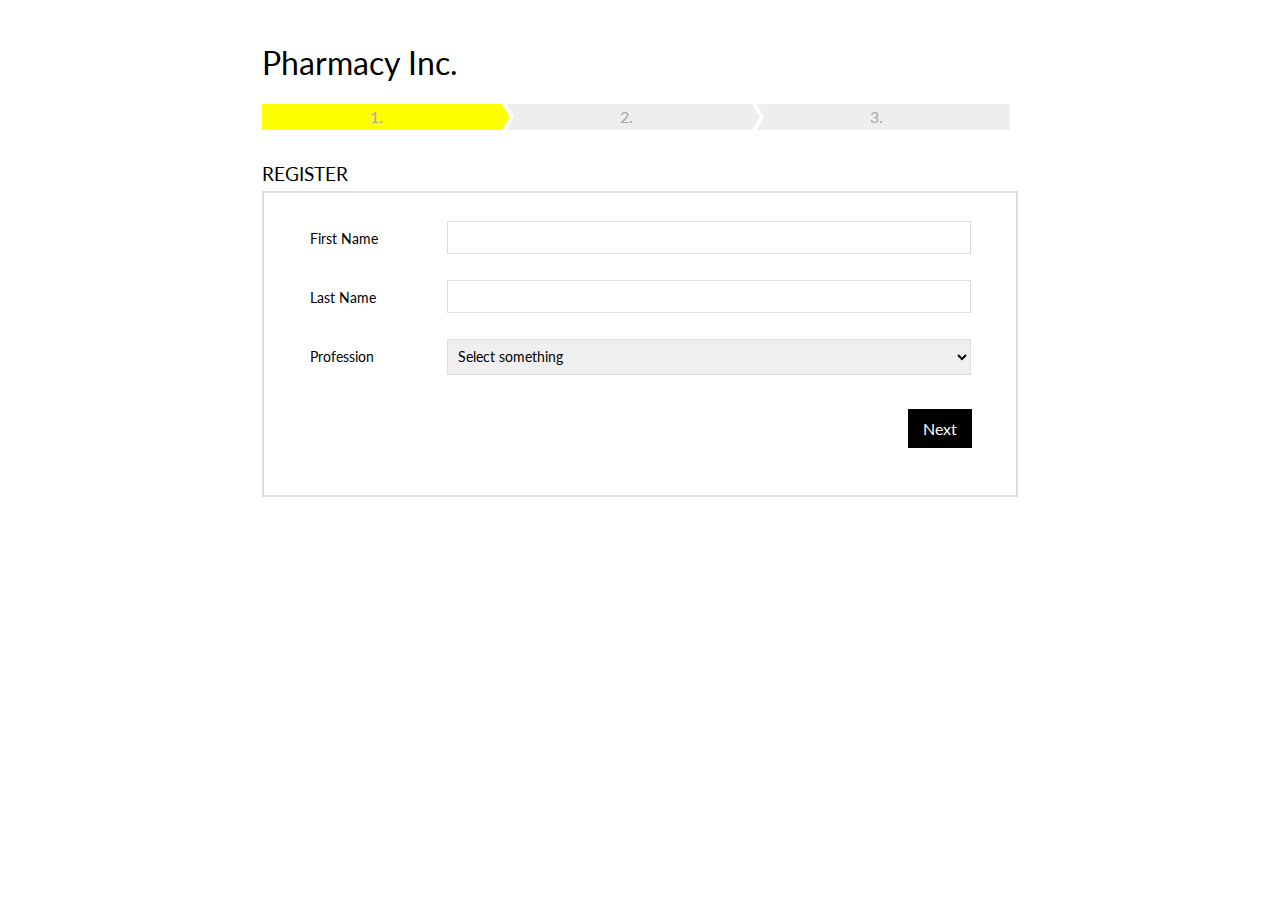
==== commit 64b31710: "jquery change variables" ====
--- a/index.html
+++ b/index.html
@@ -159,11 +159,3 @@
 	</div>
 </body>
 </html>
-
-<!--
-
-animation error with some css
-add glowing when you are in the active field
-css consistency 
-
--->--- a/css/main.css
+++ b/css/main.css
@@ -1,5 +1,5 @@
 * {
-	font-family: 'Merriweather', serif;
+	font-family: 'Lato', serif;
 	font-weight: 400;
 	-webkit-font-smoothing: antialiased;
 }
@@ -69,12 +69,26 @@
   position: relative;
 }
 
+h3 {
+    margin: 33px 0 6px 0;
+}
+
+#form-container {
+	border: 2px solid #ddd;
+    padding: 8px;
+}
+
 #fieldsets {
-    min-height: 340px;
     margin: 0 auto;
-    padding: 0px 3px;
-    box-sizing: border-box;
-  }
+    padding: 8px;
+    overflow: hidden;
+	z-index: 999;
+	position: relative;
+}
+
+.btn-container {
+    height: 54px;
+}
 
 .bar {
   color: #a7a7a7;
@@ -233,6 +247,10 @@
     width: 80%;
 }
 
+.alive {
+    margin: 18px 0;
+}
+
 
 input[type=submit] {
     background: #000;
@@ -276,6 +294,7 @@
   overflow: hidden;
   transition: max-height 0.2s ease-out;
 }
+
 .doctor.show,
 .nurse.show {
   max-height: 260px;
@@ -286,14 +305,57 @@
 .formerror.hidden{
   display: none;
 }
+
 .formerror {
-  display: block;
-  margin-bottom: 30px;
-}
+    border: 2px solid #e30b00;
+    padding: 18px 12px;
+    border-radius: 36px;
+    background-color: #f5e8e8;
+    text-align: right;
+    margin: 6px;
+}
+
+.formerror img {
+    width: 43px;
+    display: inline-block;
+    float: left;
+    margin: 15px 0px 0 -5px;
+
+}
+
+.formerror p {
+
+    text-align: left;
+    margin: 0 0 9px;
+    font-size: 13px;
+    display: inline-block;
+    width: 77%;
+    line-height: 18px;
+
+}
+
+#manually {
+    padding: 3px 12px;
+    color: black;
+    border: 1px solid black;
+    border-radius: 14px;
+    margin: 0 8px;
+    font-size: 14px;
+
+}
+
+
+
+#manually:hover {
+	color: white;
+	background-color: black;
+}
+
 .doctor label:first-child,
 .nurse label:first-child {
   margin-top: 18px;
 }
+
 .doctor label:last-child,
 .nurse label:last-child {
   margin-bottom: 18px;
@@ -342,12 +404,11 @@
   border: none;
   position: absolute;
   left: -640px;
-  width: 600px;
-  padding: 10px 0;
-  transition: all 0.3s linear;
-  -webkit-transition: all 0.3s linear;
-  -moz-transition: all 0.3s linear;
-  -ms-transition: all 0.3s linear;
+  padding: 6px;
+  transition: all 0.3s ease-out;
+  -webkit-transition: all 0.3s ease-out;
+  -moz-transition: all 0.3s ease-out;
+  -ms-transition: all 0.3s ease-out;
   opacity: 0;
 }
 
@@ -355,9 +416,6 @@
     left: 0;
     width: 100%;
     opacity: 1;
-    z-index: 999;
-    padding: 6px;
-    border-left: none;
     position: relative;
     }
 
@@ -372,13 +430,9 @@
 }
 
 
-/* 
+/*
  LANDING PAGE
 */
-
-* {
-  font-family: 'Lato', sans-serif;
-}
 
 .logo {
   width: 100px;
@@ -583,41 +637,6 @@
 }
 
 
-#ip2 {
-    border-radius: 25px;
-    border: 2px solid #609;
-    padding: 20px;
-    width: 200px;
-    height: 10px;
-    margin-left: 690px;
-    margin-top: 15px;
-
-}
-.column {
-    float: left;
-    padding: 10px;
-    height: 150px; /* Should be removed. Only for demonstration */
-    margin:30px;
-    background-color:#ccc;
-}
-
-.left, .right {
-  width: 25%;
-}
-
-.middle {
-  width: 25%;
-}
-
-/* Clear floats after the columns */
-.row:after {
-    content: "";
-    display: table;
-    clear: both;
-}
-.row p,h2{
-  text-align: center;
-}
 
 
 /*
@@ -629,23 +648,20 @@
 }
 
 
-#content-desktop{
+/*#content-desktop{
   display: none;
-}
+}*/
+
 #content-mobile{
   display: block;
 }
 
-a
-{
+a {
   text-decoration: none;
   color: lightgrey;
-
-  transition: color 0.3s ease;
-}
-
-a:hover
-{
+}
+
+a:hover {
   color: tomato;
 }
 
@@ -770,7 +786,6 @@
   background: black;
   height: 500px;
   list-style-type: none;
-  -webkit-font-smoothing: antialiased;
   /* to stop flickering of text in safari */
 
   -webkit-transform-origin: 0% 0%;
@@ -890,7 +905,43 @@
 
 
 
-
+.landing-page p {
+  text-align: left;
+  padding: 10px 15px;
+  margin: 0;
+}
+
+.landing-page p:hover {
+  background-color: grey;
+}
+
+.landing-page p a {
+  color: white;
+}
+
+.row {
+  display: block;
+}
+
+.column {
+  width: 100%;
+  padding: 10px;
+  height: 180px; /* Should be removed. Only for demonstration */
+  background-color:#ccc;
+  clear: both;
+  margin: 20px 0;
+}
+
+#ip2 {
+  width: 100%;
+  margin: 0;
+  margin-bottom: 20px;
+  border-radius: 25px;
+  border: 2px solid #609;
+  padding: 20px;
+  height: 10px;
+  float: right;
+}
 
 
 @media only screen and (min-width: 600px) {
@@ -909,8 +960,25 @@
       padding: 15px;
       display: inline-block;
       margin: 4px 11px;
-    
-  }
+
+  }
+
+  .formerror {
+    width: 50%;
+    margin: 0 auto;
+    border-radius: 46px;
+
+	}
+
+ .formerror img {
+    width: 51px;
+    margin: 16px 0px 0 0px;
+	}
+
+  .formerror p {
+    font-size: 15px;
+    width: 81%;
+}
 
   #fieldsets {
     margin: 0 22px;
@@ -943,7 +1011,7 @@
   .sv-nr {
     margin-top: 19px;
 }
-  
+
   .next {
     left: 756px;
   }
@@ -1081,4 +1149,45 @@
   main #thisisus .img_description {
     margin-top: 33px;
   }
+
+  .row.search {
+    float: right;
+  }
+  #ip2 {
+    width: 200px;
+    float: right;
+    margin-right: 40px;
+  }
+
+
+  .row {
+    display: flex;
+    clear: both;
+  }
+
+  .column {
+      float: left;
+      padding: 10px;
+      height: 180px; /* Should be removed. Only for demonstration */
+      margin:30px;
+      background-color:#ccc;
+  }
+
+  .left, .right {
+    width: 25%;
+  }
+
+  .middle {
+    width: 25%;
+  }
+
+  /* Clear floats after the columns */
+  .row:after {
+      content: "";
+      display: table;
+      clear: both;
+  }
+  .row p,h2{
+    text-align: center;
+  }
 }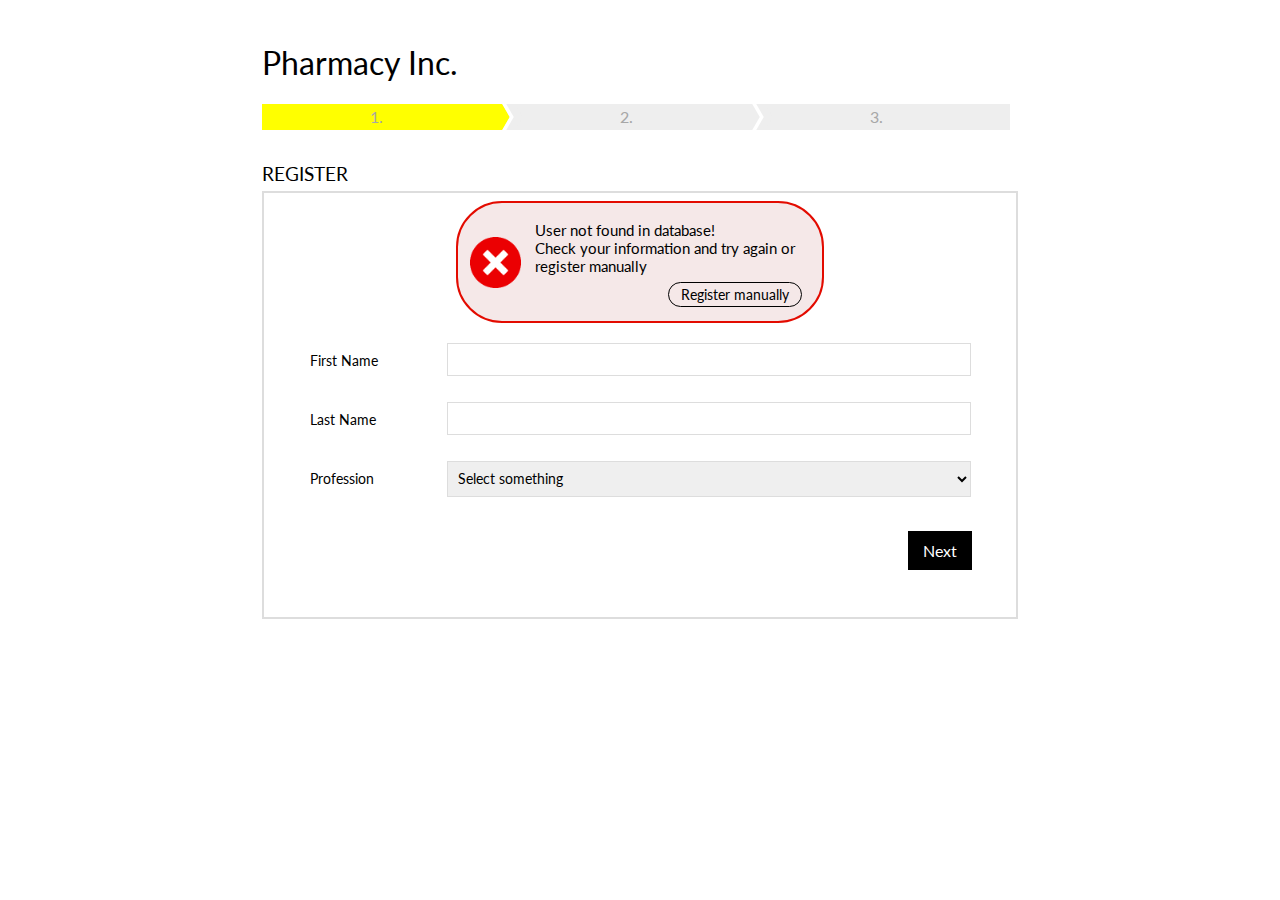
==== commit e8066a4d: "Merge branch 'master' of https://github.com/jema1619/Project-PharmacyInc" ====
--- a/index.html
+++ b/index.html
@@ -24,10 +24,12 @@
 			    </ul>
 			     <h3>REGISTER</h3>
 			    <div id="form-container">
-					<div class="formerror hidden">
-					 	<img src="img/error-icon.png">
-					   	<p>User not found in database! <br> Check your information and try again or register manually</p>
-					   	<a id="manually" href="#">Register manually</a>
+			    	<div class="error-container hidden">
+						<div class="formerror">
+						 	<img src="img/error-icon.png">
+						   	<p>User not found in database! <br> Check your information and try again or register manually</p>
+						   	<a id="manually" href="#">Register manually</a>
+						</div>
 					</div>
 				     <div id="fieldsets">
 						<fieldset class="current">
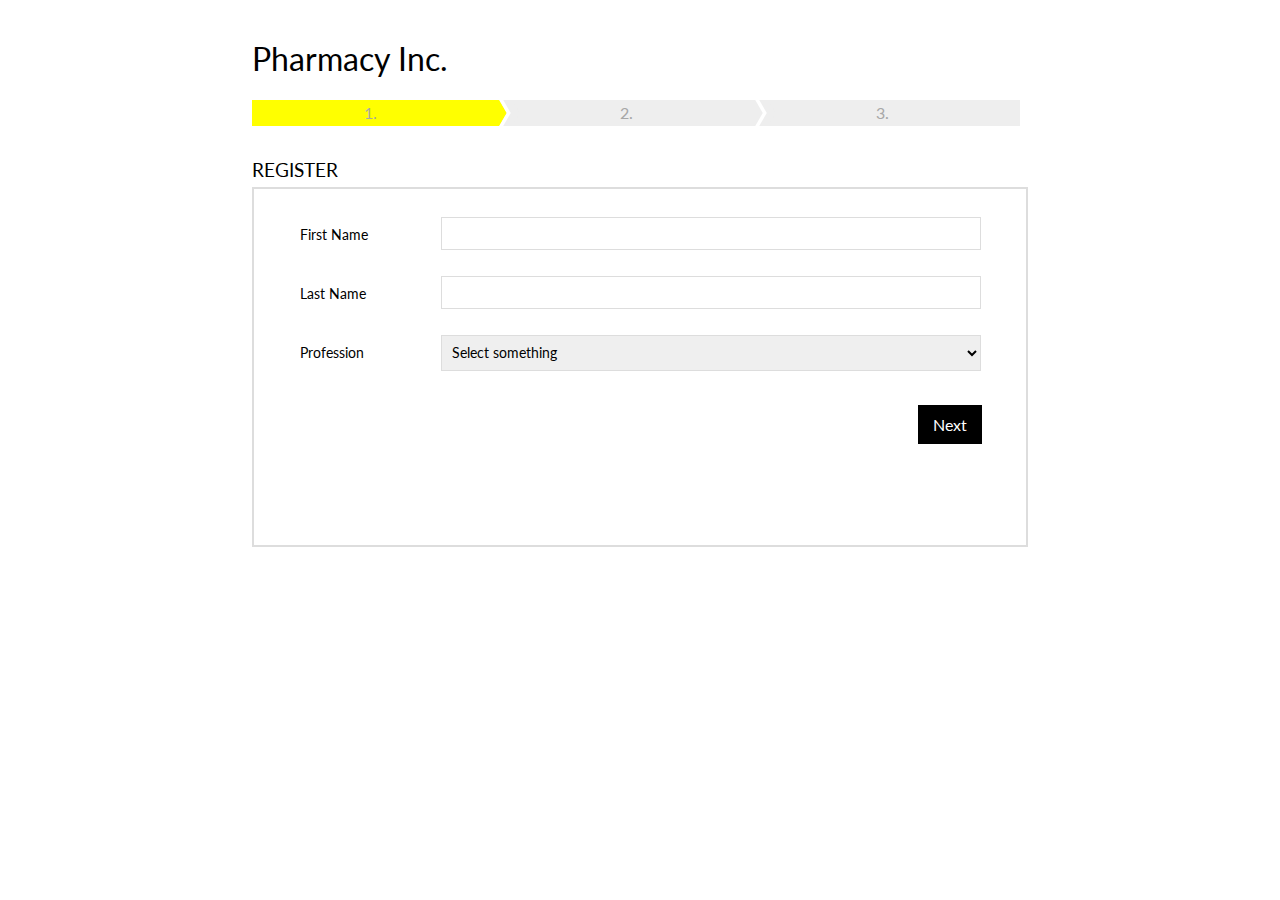
==== commit 291f056b: "fixin formerror animation" ====
--- a/index.html
+++ b/index.html
@@ -24,15 +24,15 @@
 			    </ul>
 			     <h3>REGISTER</h3>
 			    <div id="form-container">
-			    	<div class="error-container hidden">
-						<div class="formerror">
-						 	<img src="img/error-icon.png">
-						   	<p>User not found in database! <br> Check your information and try again or register manually</p>
-						   	<a id="manually" href="#">Register manually</a>
-						</div>
-					</div>
 				     <div id="fieldsets">
 						<fieldset class="current">
+							<div class="error-container hidden">
+								<div class="formerror">
+								 	<img src="img/error-icon.png">
+								   	<p>User not found in database! <br> Check your information and try again or register manually</p>
+								   	<a id="manually" href="#">Register manually</a>
+								</div>
+							</div>
 							<label>
 								<span>First Name</span>
 								<input type="text" required="required" />
--- a/css/main.css
+++ b/css/main.css
@@ -1,11 +1,17 @@
 * {
-	font-family: 'Lato', serif;
+	font-family: 'Lato', sans-serif;
 	font-weight: 400;
 	-webkit-font-smoothing: antialiased;
 }
+
 *, *:before, *:after {
 	box-sizing: border-box;
 }
+
+* li {
+  list-style: none;
+}
+
 html, body {
 	margin: 0 auto;
 	padding: 0;
@@ -14,7 +20,7 @@
 }
 
 body {
-  padding: 22px;
+  padding: 18px 12px;
   min-width: 320px;
 }
 
@@ -42,8 +48,8 @@
     font-size: 16px;
     margin: 11px 0;
     cursor: pointer;
-    -webkit-transition-duration: 0.4s;
-    transition-duration: 0.4s;
+    -webkit-transition-duration: 0.3s;
+    transition-duration: 0.3s;
 }
 
 #start-container button:hover,
@@ -69,24 +75,29 @@
   position: relative;
 }
 
+
 h3 {
     margin: 33px 0 6px 0;
 }
 
 #form-container {
-	border: 2px solid #ddd;
+   border: 2px solid #ddd;
     padding: 8px;
 }
 
+
 #fieldsets {
+    min-height: 340px;
     margin: 0 auto;
+    padding: 0px 3px;
+    box-sizing: border-box;
     padding: 8px;
     overflow: hidden;
-	z-index: 999;
-	position: relative;
-}
-
-.btn-container {
+  z-index: 999;
+  position: relative;
+  }
+
+  .btn-container {
     height: 54px;
 }
 
@@ -105,14 +116,8 @@
     position: relative;
 }
 
-span {
-    /*opacity: 0;*/
-    /*cursor: not-allowed;*/
-}
-
 #progressBar {
   position: relative;
-  list-style: none;
   margin: 0 0 1em;
   padding: 0;
   text-align: center;
@@ -130,6 +135,7 @@
   -webkit-box-sizing: border-box;
   box-sizing: border-box;
 }
+
 #progressBar .bar:before, #progressBar .bar:after {
   position: absolute;
   left: -6px;
@@ -140,6 +146,7 @@
   width: 13px;
   height: 13px;
 }
+
 #progressBar .bar:after {
   top: 0;
   -moz-transform: skew(30deg);
@@ -147,6 +154,7 @@
   -webkit-transform: skew(30deg);
   transform: skew(30deg);
 }
+
 #progressBar .bar:before {
   bottom: 0;
   -moz-transform: skew(-30deg);
@@ -195,6 +203,10 @@
 input {
   -webkit-appearance: none;
   border: none;
+}
+
+input:focus {
+    border: 1px solid #4D90FE;
 }
 
 input[type='text'],
@@ -227,6 +239,10 @@
   margin-top: 6px;
 }
 
+.alive {
+    margin: 18px 0;
+}
+
 .extra-input {
     float: right;
     width: 100%;
@@ -246,11 +262,6 @@
     margin-top: -1px;
     width: 80%;
 }
-
-.alive {
-    margin: 18px 0;
-}
-
 
 input[type=submit] {
     background: #000;
@@ -300,19 +311,106 @@
   max-height: 260px;
   margin-top: 19px;
 }
- /*Add some animation for it*/
- /*Stile the error message*/
-.formerror.hidden{
-  display: none;
-}
-
-.formerror {
+
+.doctor label:first-child,
+.nurse label:first-child {
+  margin-top: 18px;
+}
+.doctor label:last-child,
+.nurse label:last-child {
+  margin-bottom: 18px;
+}
+
+label.error *[required] {
+  background-color: #f5e8e8;
+  -webkit-box-shadow: 0 0 0px 1000px #f5e8e8 inset;
+  border-color: #e30b00;
+  color: #e30b00;
+}
+
+label.error:after {
+  content: '';
+  display: block;
+  width: 18px;
+  height: 18px;
+  background: url('../img/error-icon.png') no-repeat center center;
+  background-size: 18px;
+  position: absolute;
+  right: 11px;
+  top: 32px;
+}
+
+.errormessage,
+.not-existmessage {
+  color: #e30b00;
+  line-height: 22px;
+  font-size: 13px;
+  font-weight: 500;
+
+  overflow: hidden;
+  max-height: 0;
+  transition: max-height 0.2s ease-out;
+}
+
+label.error .errormessage,
+label.not-exist .not-existmessage {
+  max-height: 22px;
+}
+
+fieldset {
+  border: none;
+  position: absolute;
+  left: -640px;
+  width: 600px;
+  padding: 10px 0;
+  transition: all 0.3s ease-out;
+  -webkit-transition: all 0.3s ease-out;
+  -moz-transition: all 0.3s ease-out;
+  -ms-transition: all 0.3s ease-out;
+  opacity: 0;
+}
+
+.current {
+    left: 0;
+    width: 100%;
+    opacity: 1;
+    z-index: 999;
+    padding: 6px;
+    border-left: none;
+    position: relative;
+    }
+
+.next {
+    left: 640px;
+  }
+
+.error {
+  color: #bf2424;
+  display: block;
+}
+
+.error-container.hidden{
+   max-height: 0;
+   overflow: hidden;
+}
+
+.error-container{
+      max-height: 160px;
+      overflow: hidden;
+       -webkit-transition:height, 0.2s ease-in;
+    -moz-transition: height, 0.2s ease-in;
+    -ms-transition: height, 0.2s ease-in;
+    -o-transition: height, 0.2s ease-in;
+    transition: height, 0.2s ease-in;
+}
+
+ .formerror {
     border: 2px solid #e30b00;
     padding: 18px 12px;
-    border-radius: 36px;
     background-color: #f5e8e8;
     text-align: right;
     margin: 6px;
+    display: block;
 }
 
 .formerror img {
@@ -324,14 +422,12 @@
 }
 
 .formerror p {
-
     text-align: left;
     margin: 0 0 9px;
     font-size: 13px;
     display: inline-block;
     width: 77%;
     line-height: 18px;
-
 }
 
 #manually {
@@ -341,560 +437,201 @@
     border-radius: 14px;
     margin: 0 8px;
     font-size: 14px;
-
-}
-
-
+}
 
 #manually:hover {
-	color: white;
-	background-color: black;
-}
-
-.doctor label:first-child,
-.nurse label:first-child {
-  margin-top: 18px;
-}
-
-.doctor label:last-child,
-.nurse label:last-child {
-  margin-bottom: 18px;
-}
-
-/* Error messges */
-label.error *[required] {
-  background-color: #f5e8e8;
-  -webkit-box-shadow: 0 0 0px 1000px #f5e8e8 inset;
-  border-color: #e30b00;
-  color: #e30b00;
-}
-
-label.error:after {
-  content: '';
-  display: block;
-  width: 18px;
-  height: 18px;
-  background: url('../img/error-icon.png') no-repeat center center;
-  background-size: 18px;
-
-  position: absolute;
-  right: 11px;
-  top: 32px;
-}
-
-.errormessage,
-.not-existmessage {
-  color: #e30b00;
-  line-height: 22px;
-  font-size: 13px;
-  font-weight: 500;
-
-  overflow: hidden;
-  max-height: 0;
-  transition: max-height 0.2s ease-out;
-}
-
-label.error .errormessage,
-label.not-exist .not-existmessage {
-  max-height: 22px;
-}
-
-
-fieldset {
-  border: none;
-  position: absolute;
-  left: -640px;
-  padding: 6px;
-  transition: all 0.3s ease-out;
-  -webkit-transition: all 0.3s ease-out;
-  -moz-transition: all 0.3s ease-out;
-  -ms-transition: all 0.3s ease-out;
-  opacity: 0;
-}
-
-.current {
-    left: 0;
-    width: 100%;
-    opacity: 1;
-    position: relative;
-    }
-
-.next {
-    left: 640px;
-    /*display: none;*/
-  }
-
-.error {
-  color: #bf2424;
-  display: block;
+  color: white;
+  background-color: black;
 }
 
 
 /*
- LANDING PAGE
+ LANDING PAGE - After succeful registration
 */
+
+#logo-section {
+    width: 66%;
+    float: right;
+}
+
+#logo-section span {
+	display: none;
+}
 
 .logo {
   width: 100px;
   margin-left: 15px;
 }
+
 header {
-  margin-bottom: 0px;
-  padding-top: 20px;
-  padding-bottom: 10px;
-  position: relative;
-  /*background-color: rgba(120, 120, 100, 0.5);*/
-}
-header nav.nav {
-  overflow: hidden;
-}
-header nav.nav ul {
-  list-style: none;
-  width: 100%;
-  margin: 20px 0 0 0 0;
-  padding: 0 0 0 0px ;
-  background: lightgrey;
-  position: relative;
-}
-header nav.nav ul > li {
-  font-weight: bold;
-  padding: 8px;
-}
-header nav.nav ul > li > li:before {
-  content: '>';
-}
-header nav.nav ul > li a {
-  text-decoration: none;
-  color: black;
-}
-header nav.nav ul > li a:hover {
-  color: grey;
-}
-header ul:before {
-  content: '';
-  width: 0px;
-  border: transparent solid;
-  border-bottom-color: lightgrey;
-  border-width: 20px;
-  position: absolute;
-  top: -35px;
-  right: 25px;
-  display: block;
-}
-.contactcontent {
-  overflow: hidden;
-  margin-top: 20px;
-}
-.contacttext {
-  padding: 10px;
-  padding-top: 0;
-  box-sizing: border-box;
-}
-.contacttext h1 {
-  margin-top: 0;
-}
-.peopleimg {
-  width: 100%;
-  padding: 0;
-  margin: 0;
-}
-figure {
-  padding: 0;
-  margin: 0;
-}
-.textbox {
-  padding: 10px;
-}
-.theform {
-  padding: 0px;
-}
-.theform form {
-  background: lightgrey;
-  overflow: hidden;
-  padding: 15px;
-}
-.theform form p {
+    margin: -22px -22px 0;
+    background-color: black;
+    color: white;
+    position: relative;
+}
+
+#ip2 {
+    border-radius: 15px;
+    top: 20px;
+    right: 4%;
+    width: 100px;
+    position: absolute;
+    border: 2px solid #000;
+    padding: 6px 0px 6px 12px;
+}
+
+.column {
+    float: left;
+    width: 100%;
+    padding: 0px;
+    min-height: 150px;
+    margin: 18px 0;
+    background-color: #f9f9f9;
+    border: 2px solid black;
+}
+
+.row p, h2{
   text-align: center;
 }
-.theform form input,
-.theform textarea {
-  width: 100%;
-  font-size: 12pt;
-  line-height: 25pt;
-  border: 1px solid lightgrey;
-  padding: 0;
-  padding-left: 10px;
-  margin: 0;
-  margin-top: 10px;
-  height: 35px;
-  box-sizing: border-box;
-}
-.theform input.send {
-  border: none;
-  background-color: ;
-  color: #000;
-  padding: 0;
-  margin: 0;
-  margin-top: 10px;
-}
-.theform textarea {
-  height: 70px;
-}
-.workpage {
-  text-align: center;
-}
-.hamburgericon {
-  position: absolute;
-  top: 10px;
-  left: 20px;
-  display: inline;
-  width: 50px;
-}
-.nav {
-  display: none;
-}
-.nav.open {
-  display: block;
-}
-.imgwrapper {
-  width: 100%;
-}
-.allimg {
-  margin: -10px;
-  overflow: hidden;
-}
-main img.inner {
-  list-style: none;
-  padding: 0;
-  float: left;
-  margin: 10px;
-  width: calc(25% - 10px);
-}
-main ul.workinggrid {
-  width: 100%;
-  list-style: none;
-  margin: 0;
-  padding: 0;
-  overflow: hidden;
-}
-main ul.workinggrid li {
-  display: none;
-}
-main ul.workinggrid li.active {
-  display: inline-block;
-}
-main div > nav.select {
-  overflow: hidden;
-}
-main div > nav.select ul {
-  list-style: none;
-  width: 100%;
-  margin: 20px 0 0 0 0;
-  padding: 0 0 0 0px ;
-  background: lightgrey;
-  position: relative;
-}
-main div > nav.select ul > li {
-  font-weight: bold;
-  padding: 8px;
-  float: left;
-}
-main div > nav.select ul > li > li:before {
-  content: '>';
-}
-main div > nav.select ul > li a {
-  text-decoration: none;
-  color: black;
-}
-main div > nav.select ul > li a:hover {
-  color: grey;
-}
-li.listitem {
-  position: relative;
-  overflow: hidden;
-}
-li.listitem img {
-  width: 100%;
-}
-p.imagetext {
-  position: absolute;
-  bottom: 3px;
-  left: 0;
-  padding: 10px;
-  margin: 0;
-  background-color: rgba(0, 0, 0, 0.4);
-  color: #fff;
-  width: calc(100% - 20px);
-  font-weight: 300;
-  opacity: 0;
-  transition: opacity 0.2s ease-out;
-  -moz-transition: opacity 0.2s ease-out;
-  -webkit-transition: opacity 0.2s ease-out;
-  -o-transition: opacity 0.2s ease-out;
-}
-li.listitem:hover p.imagetext {
-  opacity: 1;
-}
-
-
-
-
-/*
-index 2
-*/
-
-h2{
-  color: gray;
-}
-
-
-/*#content-desktop{
-  display: none;
-}*/
-
-#content-mobile{
-  display: block;
+
+h2 {
+    color: white;
+    background-color: #1f1f1f;
+    margin: 0;
+    padding: 13px 0;
+}
+
+#content-mobile {
+    display: block;
+    padding: 22px;
 }
 
 a {
-  text-decoration: none;
-  color: lightgrey;
+    text-decoration: none;
+    color: #000;
+    transition: color 0.3s ease;
 }
 
 a:hover {
-  color: tomato;
-}
-
-#menuToggle
-{
+  border-bottom: 1px solid #000;
+}
+
+#menuToggle {
   display: block;
   position: relative;
   top: 0px;
   left: 0px;
-
   z-index: 1;
-
   -webkit-user-select: none;
   -moz-user-select: none;
    -ms-user-select: none;
        user-select: none;
 }
 
-#menuToggle input
-{
+#menuToggle input {
   display: block;
   width: 40px;
   height: 32px;
   position: absolute;
-  top: -7px;
-  left: -5px;
-
+  top: -8px;
+  left: -6px;
   cursor: pointer;
-
-  opacity: 0; /* hide this */
-  z-index: 2; /* and place it over the hamburger */
-
-  -webkit-touch-callout: none;
-}
-
-/*
- * Just a quick hamburger
- */
-#menuToggle span
-{
-  display: block;
-  width: 33px;
-  height: 4px;
-  margin-bottom: 5px;
-  position: relative;
-
-  background: black;
-  border-radius: 3px;
-
-  z-index: 1;
-
-  -webkit-transform-origin: 4px 0px;
-
-          transform-origin: 4px 0px;
-
-  transition: background 0.5s cubic-bezier(0.77,0.2,0.05,1.0),
-              opacity 0.55s ease,
-              -webkit-transform 0.5s cubic-bezier(0.77,0.2,0.05,1.0);
-
-  transition: transform 0.5s cubic-bezier(0.77,0.2,0.05,1.0),
-              background 0.5s cubic-bezier(0.77,0.2,0.05,1.0),
-              opacity 0.55s ease;
-
-  transition: transform 0.5s cubic-bezier(0.77,0.2,0.05,1.0),
-              background 0.5s cubic-bezier(0.77,0.2,0.05,1.0),
-              opacity 0.55s ease,
-              -webkit-transform 0.5s cubic-bezier(0.77,0.2,0.05,1.0);
-}
-
-#menuToggle span:first-child
-{
+  opacity: 0;
+  z-index: 2;
+}
+
+#menuToggle span {
+    display: block;
+    width: 33px;
+    height: 4px;
+    margin: 5px 0 0 0;
+    position: relative;
+    background: #fff;
+    border-radius: 3px;
+    z-index: 1;
+    -webkit-transform-origin: 4px 0px;
+    transform-origin: 4px 0px;
+}
+
+#menuToggle span:first-child {
   -webkit-transform-origin: 0% 0%;
           transform-origin: 0% 0%;
 }
 
-#menuToggle span:nth-last-child(2)
-{
+#menuToggle span:nth-last-child(2) {
   -webkit-transform-origin: 0% 100%;
           transform-origin: 0% 100%;
 }
 
-/*
- * Transform all the slices of hamburger
- * into a crossmark.
- */
-#menuToggle input:checked ~ span
-{
+#menuToggle input:checked ~ span {
   opacity: 1;
   -webkit-transform: rotate(45deg) translate(-2px, -1px);
-          transform: rotate(45deg) translate(-2px, -1px);
+   transform: rotate(45deg) translate(-2px, -1px);
   background: #fff;
 }
 
-/*
- * But let's hide the middle one.
- */
-#menuToggle input:checked ~ span:nth-last-child(3)
-{
+#menuToggle input:checked ~ span:nth-last-child(3) {
   opacity: 0;
   -webkit-transform: rotate(0deg) scale(0.2, 0.2);
           transform: rotate(0deg) scale(0.2, 0.2);
 }
 
-/*
- * Ohyeah and the last one should go the other direction
- */
-#menuToggle input:checked ~ span:nth-last-child(2)
-{
+#menuToggle input:checked ~ span:nth-last-child(2) {
   -webkit-transform: rotate(-45deg) translate(0, -1px);
           transform: rotate(-45deg) translate(0, -1px);
 }
 
-/*
- * Make this absolute positioned
- * at the top left of the screen
- */
 #menu {
-  position: absolute;
-  width: 400px;
-  margin: -100px 0 0 -50px;
-  padding: 125px 50px 50px 50px;
-  background: black;
-  height: 500px;
-  list-style-type: none;
-  /* to stop flickering of text in safari */
-
-  -webkit-transform-origin: 0% 0%;
-
-          transform-origin: 0% 0%;
-  -webkit-transform: translate(-100%, 0);
-          transform: translate(-100%, 0);
-
-  transition: -webkit-transform 0.5s cubic-bezier(0.77,0.2,0.05,1.0);
-
-  transition: transform 0.5s cubic-bezier(0.77,0.2,0.05,1.0);
-
-  transition: transform 0.5s cubic-bezier(0.77,0.2,0.05,1.0), -webkit-transform 0.5s cubic-bezier(0.77,0.2,0.05,1.0);
-}
-
-#menu li
-{
-  padding: 10px 0;
-  font-size: 22px;
-  margin-top: 30px;
-}
-.topnav{
-  margin-top: 60px;
-  background: black;
-}
-
-/*
- * And let's slide it in from the left
- */
-#menuToggle input:checked ~ ul
-{
+    position: absolute;
+    width: 100%;
+    margin: 13px 0 0 -28px;
+    padding: 6px 0 73px 86px;
+    background: black;
+    -webkit-transform: translate(-100%, 0);
+    transform: translate(-100%, 0);
+    transition: transform 0.3s ease-out, -webkit-transform 0.3s ease-out;
+}
+
+#menu a {
+  color: white;
+}
+
+#menu li {
+    padding: 2px 0;
+    font-size: 19px;
+    margin: 12px 0;
+}
+
+#menu li li {
+  padding: 0;
+  font-size: 15px;
+}
+
+#menu li ul {
+  padding-left: 40px;
+  display: none;
+}
+
+#menu li a:hover {
+  color: #949494;
+}
+
+#menu li li a {
+  color: #d0d0d0;
+}
+
+#menuToggle input:checked ~ ul {
   -webkit-transform: none;
           transform: none;
 }
 
-/*.......................topnav...*/
-
-.topnav {
-  overflow: hidden;
-  background-color: #333;
-  width: 70%;
-  margin-top:40px;
-
-}
-
-.topnav a {
-  float: left;
-  color: #f2f2f2;
-  text-align: center;
-  padding: 14px 46px;
-  text-decoration: none;
-  font-size: 17px;
-}
-
-.topnav a:hover {
-  background-color: #ddd;
-  color: black;
-}
-
-.topnav a.active {
-  background-color: #4CAF50;
-  color: white;
-}
-.topnav {
-  overflow: hidden;
-  background-color: #333;
-}
-
-.topnav a {
-
-  display: block;
-  color: #f2f2f2;
-  text-align: center;
-  padding: 14px 16px;
-  text-decoration: none;
-  font-size: 17px;
-}
-
-.topnav a:hover {
-  background-color: #ddd;
-  color: black;
-}
-
-.topnav .icon {
-  display: none;
-}
-
-.mobile ul {
-    list-style-type: none;
-    margin: 0;
-    padding: 0;
-    overflow: hidden;
-    background-color: #333;
-    margin-top: 70px;
-}
-.mobile ul li {
-    float: left;
-}
-
-.mobile ul li a {
-    display: block;
-    color: white;
-    text-align: center;
-    padding: 14px 16px;
-    text-decoration: none;
-}
-
-.mobile ul li a:hover {
-    background-color: #111;
+.top-menu-container {
+    display: none;
+  }
+
+.menu-item:before{
+  content: url('../img/plus.png');
+  vertical-align: -20%;
 }
 
 .test{
@@ -903,45 +640,44 @@
   color: black;
 }
 
-
-
-.landing-page p {
-  text-align: left;
-  padding: 10px 15px;
-  margin: 0;
-}
-
-.landing-page p:hover {
-  background-color: grey;
-}
-
-.landing-page p a {
-  color: white;
-}
-
-.row {
-  display: block;
-}
-
-.column {
-  width: 100%;
-  padding: 10px;
-  height: 180px; /* Should be removed. Only for demonstration */
-  background-color:#ccc;
-  clear: both;
-  margin: 20px 0;
-}
-
-#ip2 {
-  width: 100%;
-  margin: 0;
-  margin-bottom: 20px;
-  border-radius: 25px;
-  border: 2px solid #609;
-  padding: 20px;
-  height: 10px;
-  float: right;
-}
+/* DIABETES PAGE  */
+
+#learning-section {
+    padding: 11px 0;
+}
+
+#learning-section ol {
+    overflow: hidden;
+    text-align: center;
+    padding: 0;
+    margin: 0;
+}
+
+#learning-section ol li {
+    float: left;
+    font-size: 12px;
+    padding: 3px;
+    width: 25%;
+    border: 1px solid black;
+    background-color: #cbcbcb;
+}
+
+#learning-section ol li:first-child {
+    border-bottom: none;
+    background-color: #fff;
+}
+
+div.learning-content h1 {
+    margin: 9px 3px;
+}
+
+div.learning-content img {
+    width: 100%;
+}
+
+
+
+
 
 
 @media only screen and (min-width: 600px) {
@@ -964,21 +700,43 @@
   }
 
   .formerror {
+    margin: 6px auto;
+    width: 67%;
+  }
+
+  .formerror p {
     width: 50%;
-    margin: 0 auto;
-    border-radius: 46px;
-
+}
+
+.formerror img {
+    margin: 8px 0px 0 8px;
+}
+
+  .top-menu-container {
+    display: block;
+    border-bottom: 1px solid black;
+    border-top: 1px solid black;
 	}
 
- .formerror img {
-    width: 51px;
-    margin: 16px 0px 0 0px;
+  .top-menu {
+    text-align: center;
+    height: 21px;
 	}
 
-  .formerror p {
-    font-size: 15px;
-    width: 81%;
-}
+  .item {
+    float: left;
+    padding: 0 22px;
+	}
+
+	#ip2 {
+    top: 81px;
+    right: 4%;
+    width: auto;
+    position: absolute;
+    border: 1px solid #000;
+    border-radius: 15px;
+    padding: 6px 0px 6px 12px;
+	}
 
   #fieldsets {
     margin: 0 22px;
@@ -1016,92 +774,11 @@
     left: 756px;
   }
 
-    header {
-    padding-bottom: 10px;
-    background-color: white;
-  }
-  header ul:before {
-    display: none;
-  }
-  header nav.nav {
-    margin-right: 20px;
-    margin-top: 0px;
-    overflow: hidden;
-    float: right;
-    display: inline;
-  }
-  header nav.nav ul {
-    overflow: hidden;
-    list-style: none;
-    padding: 0;
-    background: none;
-    margin: 0 0 0 0;
-  }
-  header nav.nav ul > li {
-    float: left;
-    margin-left: 30px;
-    font-weight: bold;
-    padding: 8px;
-  }
-  header nav.nav ul > li a {
-    text-decoration: none;
-    color: black;
-  }
-  header nav.nav ul > li a :hover {
-    color: grey;
-  }
-  .hamburgericon {
-    display: none;
-  }
-  .nav {
-    display: block;
-  }
-  main ul.workinggrid {
-    margin: 0;
-    width: 100%;
-  }
-  main ul.workinggrid li.listitem {
-    float: left;
-    width: 49%;
-    margin-left: 2%;
-  }
-  main ul.workinggrid li.listitem:nth-child(2n+1) {
-    clear: left;
-    margin-left: 0;
-  }
-  footer .footerCol {
-    padding-left: 3%;
-    width: 33.3%;
-    float: left;
-    padding: 0;
-    margin: 0;
-  }
-  .footerCol + .footerCol {
-    border-left: 1px solid black;
-  }
-  #thisisus div {
-    overflow: hidden;
-    margin-top: 16px;
-  }
-  #thisisus img {
-    float: left;
-    width: 20%;
-    margin-top: 1%;
-  }
-  #thisisus .img_description {
-    float: left;
-    width: 78%;
-    margin-left: 2%;
-    margin-bottom: 10px;
-  }
-
-    .topnav a:not(:first-child) {display: none;}
-  .topnav a.icon {
-    float: right;
-
-  }
-
-   .topnav.responsive {position: relative;}
+  /*
+     LANDING PAGE - AFTERS SUCCESFULL REGISTRATION
+  */
+
+  .topnav.responsive {position: relative;}
   .topnav.responsive .icon {
     position: absolute;
     right: 0;
@@ -1113,81 +790,63 @@
     text-align: left;
   }
 
-    #content-desktop{
-    display: block;
-  }
-  #content-mobile{
-    display: none;
-  }
-
-  main ul.workinggrid li.listitem {
-    float: left;
-    width: 33%;
-    margin-left: 0.5%;
-  }
-  main ul.workinggrid li.listitem:nth-child(2n+1) {
-    clear: none;
-    margin-left: 0.5%;
-  }
-  main ul.workinggrid li.listitem:nth-child(3n+1) {
-    margin-left: 0;
-    clear: left;
-  }
-  main .contacttext {
-    float: left;
-    width: 66.667%;
-  }
-  main .theform {
-    float: left;
-    width: 33.333%;
-  }
-  main #thisisus img {
-    float: left;
-    width: 20%;
-    margin-top: 1%;
-  }
-  main #thisisus .img_description {
-    margin-top: 33px;
-  }
-
-  .row.search {
-    float: right;
-  }
-  #ip2 {
-    width: 200px;
-    float: right;
-    margin-right: 40px;
-  }
-
-
-  .row {
-    display: flex;
-    clear: both;
+  #logo-section {
+    color: black;
+    width: 100%;
+    float: none;
+	}
+
+  #logo-section h1 {
+    display: inline-block;
+    width: 40%;
+    padding: 0 33px;
+	}
+
+	#logo-section span {
+		display: initial;
+	}
+
+  .content-mobile {
+  	display: none;
   }
 
   .column {
-      float: left;
-      padding: 10px;
-      height: 180px; /* Should be removed. Only for demonstration */
-      margin:30px;
-      background-color:#ccc;
-  }
-
-  .left, .right {
-    width: 25%;
-  }
-
-  .middle {
-    width: 25%;
-  }
-
-  /* Clear floats after the columns */
-  .row:after {
-      content: "";
-      display: table;
-      clear: both;
-  }
-  .row p,h2{
-    text-align: center;
-  }
+    margin:30px;
+  	width: 25%;
+  	height: 200px;
+}
+
+   header {
+    height: 125px;
+    margin: 22px 0;
+    background-color: white;
+    overflow: hidden;
+	}
+
+  #menuToggle input,
+  #menuToggle span {
+  	display: none;
+  }
+
+  /* DIABETES DESKTOP*/
+
+  #learning-section ol li {
+    font-size: 14px;
+    padding: 5px;
+  }
+
+  div.learning-content h1 {
+    margin: 22px 3px;
+    text-transform: uppercase;
+  }
+
+  .learning-article p {
+    -webkit-column-count: 2;
+    -moz-column-count: 2;
+    column-count: 2;
+     -webkit-column-gap: 40px;
+    -moz-column-gap: 40px;
+    column-gap: 40px;
+  }
+
 }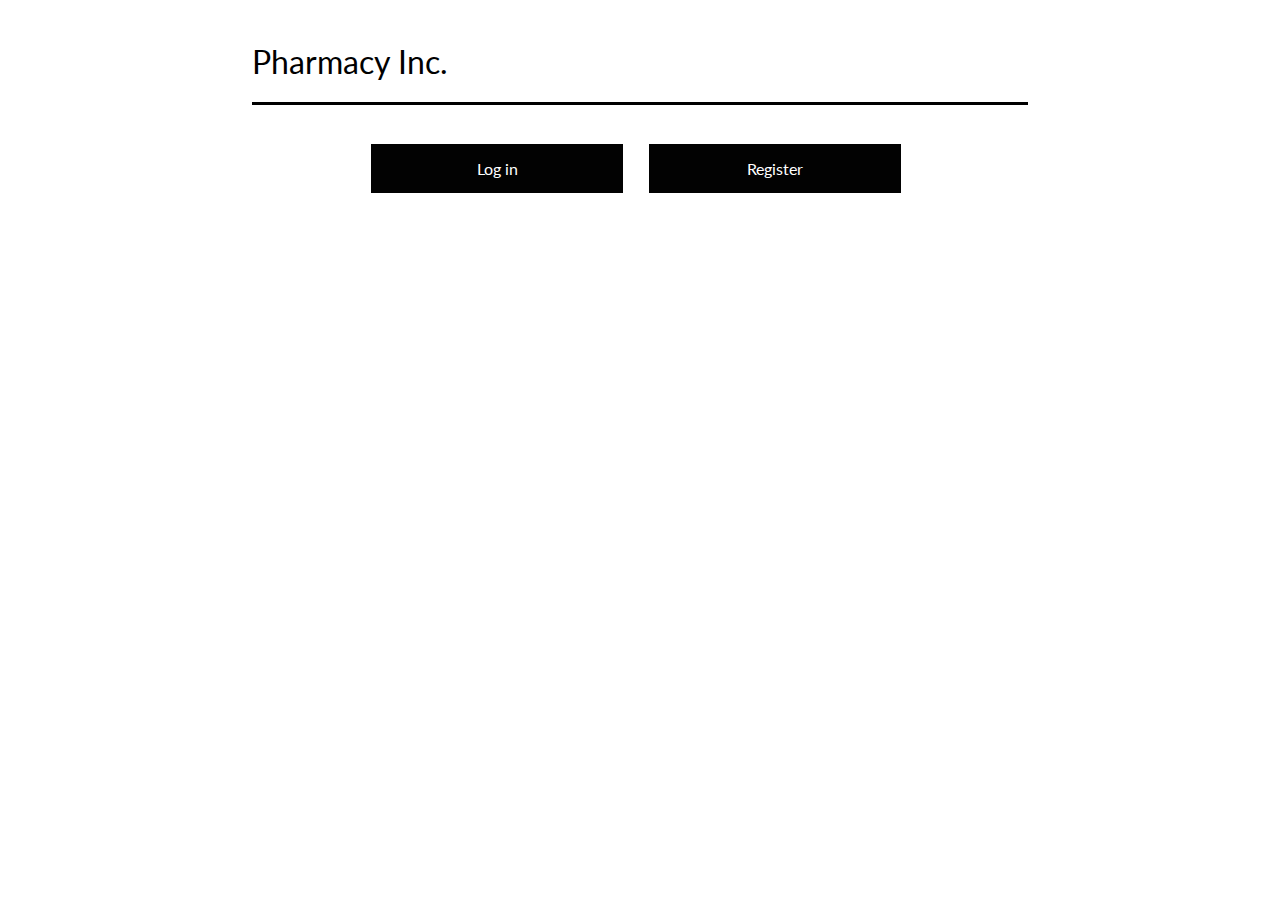
==== commit ee640ea5: "Merge branch 'master' of https://github.com/jema1619/Project-PharmacyInc" ====
--- a/index.html
+++ b/index.html
@@ -1,163 +1,24 @@
 <!DOCTYPE html>
 <html>
-<head>
-	<title>Parmachy inc</title>
-	<meta charset="utf-8" />
-	<meta name="viewport" content="width=device-width, user-scalable=no">
-	<link href="https://fonts.googleapis.com/css?family=Lato:300,400,700,700i,900" rel="stylesheet">
-	<link href="css/main.css" type="text/css" rel="stylesheet" />
-	<script src="js/jquery-3.2.1.min.js"></script>
-	<script src="js/main.js"></script>
-</head>
-<body>
-	<div class="site-container">
-		<article>
-			<h1>Pharmacy Inc.</h1>
-		</article>
+	<head>
+		<title>Pharmacy Inc. - Login/Register</title>
+		<meta charset="utf-8" />
+		<meta name="viewport" content="width=device-width, user-scalable=no">
+		<link href="https://fonts.googleapis.com/css?family=Lato:300,400,700,700i,900" rel="stylesheet">
+		<link href="css/main.css" type="text/css" rel="stylesheet" />
+		<script src="js/jquery-3.2.1.min.js"></script>
+		<script src="js/main.js"></script>
+	</head>
+	<body>
+		<div class="site-container">
+			<article id="start-logo">
+				<h1>Pharmacy Inc.</h1>
+			</article>
 
-		<div class="inside-container">
-			<form novalidate="novalidate">
-				<ul id="progressBar">
-			      <li class="bar bar-current active"><span>1.</span></li>
-			      <li class="bar"><span>2.</span></li>
-			      <li class="bar"><span>3.</span></li>
-			    </ul>
-			     <h3>REGISTER</h3>
-			    <div id="form-container">
-				     <div id="fieldsets">
-						<fieldset class="current">
-							<div class="error-container hidden">
-								<div class="formerror">
-								 	<img src="img/error-icon.png">
-								   	<p>User not found in database! <br> Check your information and try again or register manually</p>
-								   	<a id="manually" href="#">Register manually</a>
-								</div>
-							</div>
-							<label>
-								<span>First Name</span>
-								<input type="text" required="required" />
-								<div class="errormessage">
-									Please enter your first name
-								</div>
-							</label>
-
-							<label>
-								<span>Last Name</span>
-								<input type="text" required="required" />
-								<div class="errormessage">
-									Please enter your last name
-								</div>
-							</label>
-
-							<label>
-								<span>Profession</span>
-								<select required="required" id="iam">
-									<option>Select something</option>
-									<option value="doc">Doctor</option>
-									<option value="nur">Nurse</option>
-								</select>
-								<div class="errormessage">
-									You need to tell us your profession
-								</div>
-							</label>
-							<div class="doctor">
-								<input class="radio" type="radio" name="type"  checked="checked">
-
-								<label class="sv-nr extra-input" >
-									<span>SV-number</span>
-									<input type="number" id="SV" name="SV" maxlength="6" size="6">
-									<div class="errormessage">
-									Please enter your SV number
-									</div>
-								</label>
-								<br>
-								<input id="radio2" class="radio2" type="radio" name="type">
-									<label class="doc-city extra-input" >
-										<span>City</span>
-										<input class="cw" type="text" disabled="true" />
-										<div class="errormessage">
-									Please enter your city
-								</div>
-									</label>
-										<label class="doc-work extra-input">
-										<span>Workplace</span>
-										<input class="cw"  type="text" disabled="true" />
-										<div class="errormessage">
-									Please enter your workplace
-								</div>
-									</label>
-							</div>
-							<div class="nurse">
-									<label class="extra-input" >
-										<span>City</span>
-										<input type="text" />
-										<div class="errormessage">
-									Please enter your city
-									</div>
-									</label>
-
-										<label class="extra-input">
-										<span>Workplace</span>
-										<input  type="text" />
-										<div class="errormessage">
-									Please enter your workplace
-								</div>
-									</label>
-							</div>
-						</fieldset>
-						<fieldset class="next">
-							<div id="step2-success" >
-								<p>We ned to manually register you. <br>Please give us your email to get notified</p>
-								<label>
-									<span>Email</span>
-									<input type="email" name="email">
-									<div class="errormessage">
-										Please enter an email
-									</div>
-								</label>
-								<div class="alive">
-									<label class="delete">
-										<span>Speciality</span>
-										<input type="text" name="email">
-										<div class="errormessage">
-											Please enter speciality
-										</div>
-									</label>
-									<label class="delete">
-										<span>Password</span>
-										<input type="password" name="password">
-										<div class="errormessage">
-											Please enter a password
-										</div>
-									</label>
-									<label class="delete">
-										<span>Confirm Password</span>
-										<input type="password" name="password">
-										<div class="errormessage">
-											Please confirm password
-										</div>
-									</label>
-								</div>
-							</div>
-						</fieldset>
-						<fieldset class="next last">
-							<div class="success" >
-								<h2>Thank you for registering!</h2>
-								<p>Click OK to be redirected to the home page.</p>
-							</div>
-							<div class="manual">
-								<h2>Thank you!</h2>
-								<p>You will get notified within 2-3 workdays!</p>
-							</div>
-						</fieldset>
-						<div class="btn-container">
-							<a class="back-btn" >Back</a>
-							<input type="submit" value="Next">
-						</div>
-					</div>
-				</div>
-			</form>
+			<section id="start-container">
+				<button>Log in</button>
+				<a href="register.html"><button>Register</button></a>
+			</section>
 		</div>
-	</div>
-</body>
-</html>
+	</body>
+</html>--- a/css/main.css
+++ b/css/main.css
@@ -15,8 +15,6 @@
 html, body {
 	margin: 0 auto;
 	padding: 0;
-	/*overflow-x: hidden;*/
-	/*max-width: 375px;*/
 }
 
 body {
@@ -24,48 +22,43 @@
   min-width: 320px;
 }
 
-/*
- START PAGE - LOGIN or REGISTER
-*/
-
-#start-logo{
-    margin: 24px 0;
-    border-bottom: 3px solid #000000;
+/* START PAGE - LOGIN or REGISTER */
+
+ #start-logo{
+  margin: 24px 0;
+  border-bottom: 3px solid #000000;
 }
 
 #start-container {
-    width: 100%;
-    box-sizing: border-box;
-    padding: 11px;
+  width: 100%;
+  box-sizing: border-box;
+  padding: 11px;
 }
 
 #start-container button {
-    width: 100%;
-    background-color: #020202;
-    border: none;
-    color: white;
-    padding: 15px;
-    font-size: 16px;
-    margin: 11px 0;
-    cursor: pointer;
-    -webkit-transition-duration: 0.3s;
-    transition-duration: 0.3s;
+  width: 100%;
+  background-color: #020202;
+  border: none;
+  color: white;
+  padding: 15px;
+  font-size: 16px;
+  margin: 11px 0;
+  cursor: pointer;
+  -webkit-transition-duration: 0.3s;
+  transition-duration: 0.3s;
 }
 
 #start-container button:hover,
 #start-container button a:hover {
-   background-color: #dadada;
-    color: black;
+ background-color: #dadada;
+ color: black;
 }
 
 #start-container button a {
-    color: white;
-}
-
-
-/*
- REGISTER PAGE
-*/
+  color: white;
+}
+
+/* REGISTER PAGE */
 
 .inside-container {
   position: relative;
@@ -75,45 +68,43 @@
   position: relative;
 }
 
-
 h3 {
-    margin: 33px 0 6px 0;
+  margin: 33px 0 6px 0;
 }
 
 #form-container {
-   border: 2px solid #ddd;
-    padding: 8px;
-}
-
+  border: 2px solid #ddd;
+  padding: 8px;
+}
 
 #fieldsets {
-    min-height: 340px;
-    margin: 0 auto;
-    padding: 0px 3px;
-    box-sizing: border-box;
-    padding: 8px;
-    overflow: hidden;
+  min-height: 340px;
+  margin: 0 auto;
+  padding: 0px 3px;
+  box-sizing: border-box;
+  padding: 8px;
+  overflow: hidden;
   z-index: 999;
   position: relative;
-  }
-
-  .btn-container {
-    height: 54px;
+}
+
+.btn-container {
+  height: 54px;
 }
 
 .bar {
   color: #a7a7a7;
   border-left: 1px solid #aaa;
-    text-decoration: none;
-    padding: 0 6px;
-    float: left;
-    width: 33%;
-    box-sizing: border-box;
-    text-align: center;
-    font-weight: bold;
-    line-height: 30px;
-    background: #ddd;
-    position: relative;
+  text-decoration: none;
+  padding: 0 6px;
+  float: left;
+  width: 33%;
+  box-sizing: border-box;
+  text-align: center;
+  font-weight: bold;
+  line-height: 30px;
+  background: #ddd;
+  position: relative;
 }
 
 #progressBar {
@@ -124,6 +115,7 @@
   width: 100%;
   overflow: hidden;
 }
+
 #progressBar .bar {
   position: relative;
   float: left;
@@ -168,8 +160,8 @@
 }
 
 #progressBar .bar.bar-current {
-    border-left: none;
-    background-color: yellow;
+  border-left: none;
+  background-color: yellow;
 }
 
 #progressBar .bar.bar-current:before, #progressBar .bar.bar-current:after {
@@ -185,7 +177,6 @@
   background-color: green;
 }
 
-
 label {
   display: block;
   font-size: 14px;
@@ -203,10 +194,6 @@
 input {
   -webkit-appearance: none;
   border: none;
-}
-
-input:focus {
-    border: 1px solid #4D90FE;
 }
 
 input[type='text'],
@@ -221,14 +208,13 @@
 }
 
 #radio2 {
-    margin-top: 100px;
+  margin-top: 100px;
 }
 
 input[type='radio'] {
-    margin-top: 3em;
-    -webkit-appearance: radio;
-}
-
+  margin-top: 3em;
+  -webkit-appearance: radio;
+}
 
 input[type='number'] {
   width: 100%;
@@ -239,64 +225,68 @@
   margin-top: 6px;
 }
 
+input:focus {
+  border: 1px solid #52CAF2;
+}
+
 .alive {
-    margin: 18px 0;
+  margin: 18px 0;
 }
 
 .extra-input {
-    float: right;
-    width: 100%;
+  float: right;
+  width: 100%;
 }
 
 .sv-nr {
-    width: 80%;
-    margin-top: 5px;
+  width: 80%;
+  margin-top: 5px;
 }
 
 .doc-city {
-    margin-top: -73px;
-    width: 80%;
+  margin-top: -73px;
+  width: 80%;
 }
 
 .doc-work {
-    margin-top: -1px;
-    width: 80%;
+  margin-top: -1px;
+  width: 80%;
 }
 
 input[type=submit] {
-    background: #000;
-    margin: 6px;
-    cursor: pointer;
-    float: right;
-    padding: 10px 15px;
-    color: #fff;
-    font-size: 16px;
-    display: inline-block;
-    transition: all 0.3s;
-    -webkit-transition: all 0.3s;
-    -moz-transition: all 0.3s;
+  background: #000;
+  margin: 6px;
+  cursor: pointer;
+  float: right;
+  padding: 10px 15px;
+  color: #fff;
+  font-size: 16px;
+  display: inline-block;
+  transition: all 0.3s;
+  -webkit-transition: all 0.3s;
+  -moz-transition: all 0.3s;
 }
 
 .back-btn {
-    display: none;
+  display: none;
 }
 
 .visible {
-    display: inline-block;
-     border: none;
-    background: #000;
-    margin: 6px;
-    cursor: pointer;
-    padding: 10px 15px;
-    color: #fff;
-    font-size: 16px;
+  display: inline-block;
+  border: none;
+  background: #000;
+  margin: 6px;
+  cursor: pointer;
+  padding: 10px 15px;
+  color: #fff;
+  font-size: 16px;
 }
 
 select {
-    font-size: 14px;
-    height: 36px;
-    line-height: 36px;
-    border-radius: 0;
+  font-size: 14px;
+  height: 36px;
+  line-height: 36px;
+  border-radius: 0;
 }
 
 .doctor,
@@ -371,18 +361,18 @@
 }
 
 .current {
-    left: 0;
-    width: 100%;
-    opacity: 1;
-    z-index: 999;
-    padding: 6px;
-    border-left: none;
-    position: relative;
-    }
+  left: 0;
+  width: 100%;
+  opacity: 1;
+  z-index: 999;
+  padding: 6px;
+  border-left: none;
+  position: relative;
+}
 
 .next {
-    left: 640px;
-  }
+  left: 640px;
+}
 
 .error {
   color: #bf2424;
@@ -390,53 +380,52 @@
 }
 
 .error-container.hidden{
-   max-height: 0;
-   overflow: hidden;
+  max-height: 0;
+  overflow: hidden;
 }
 
 .error-container{
-      max-height: 160px;
-      overflow: hidden;
-       -webkit-transition:height, 0.2s ease-in;
-    -moz-transition: height, 0.2s ease-in;
-    -ms-transition: height, 0.2s ease-in;
-    -o-transition: height, 0.2s ease-in;
-    transition: height, 0.2s ease-in;
-}
-
- .formerror {
-    border: 2px solid #e30b00;
-    padding: 18px 12px;
-    background-color: #f5e8e8;
-    text-align: right;
-    margin: 6px;
-    display: block;
+  max-height: 160px;
+  overflow: hidden;
+  -webkit-transition:height, 0.2s ease-in;
+  -moz-transition: height, 0.2s ease-in;
+  -ms-transition: height, 0.2s ease-in;
+  -o-transition: height, 0.2s ease-in;
+  transition: height, 0.2s ease-in;
+}
+
+.formerror {
+  border: 2px solid #e30b00;
+  padding: 18px 12px;
+  background-color: #f5e8e8;
+  text-align: right;
+  margin: 6px;
+  display: block;
 }
 
 .formerror img {
-    width: 43px;
-    display: inline-block;
-    float: left;
-    margin: 15px 0px 0 -5px;
-
+  width: 43px;
+  display: inline-block;
+  float: left;
+  margin: 15px 0px 0 -5px;
 }
 
 .formerror p {
-    text-align: left;
-    margin: 0 0 9px;
-    font-size: 13px;
-    display: inline-block;
-    width: 77%;
-    line-height: 18px;
+  text-align: left;
+  margin: 0 0 9px;
+  font-size: 13px;
+  display: inline-block;
+  width: 77%;
+  line-height: 18px;
 }
 
 #manually {
-    padding: 3px 12px;
-    color: black;
-    border: 1px solid black;
-    border-radius: 14px;
-    margin: 0 8px;
-    font-size: 14px;
+  padding: 3px 12px;
+  color: black;
+  border: 1px solid black;
+  border-radius: 14px;
+  margin: 0 8px;
+  font-size: 14px;
 }
 
 #manually:hover {
@@ -444,14 +433,11 @@
   background-color: black;
 }
 
-
-/*
- LANDING PAGE - After succeful registration
-*/
-
-#logo-section {
-    width: 66%;
-    float: right;
+/* LANDING PAGE - After succeful registration */
+
+ #logo-section {
+  width: 66%;
+  float: right;
 }
 
 #logo-section span {
@@ -464,30 +450,30 @@
 }
 
 header {
-    margin: -22px -22px 0;
-    background-color: black;
-    color: white;
-    position: relative;
+  margin: -22px -22px 0;
+  background-color: black;
+  color: white;
+  position: relative;
 }
 
 #ip2 {
-    border-radius: 15px;
-    top: 20px;
-    right: 4%;
-    width: 100px;
-    position: absolute;
-    border: 2px solid #000;
-    padding: 6px 0px 6px 12px;
+  border-radius: 15px;
+  top: 20px;
+  right: 4%;
+  width: 100px;
+  position: absolute;
+  border: 2px solid #000;
+  padding: 6px 0px 6px 12px;
 }
 
 .column {
-    float: left;
-    width: 100%;
-    padding: 0px;
-    min-height: 150px;
-    margin: 18px 0;
-    background-color: #f9f9f9;
-    border: 2px solid black;
+  float: left;
+  width: 100%;
+  padding: 0px;
+  min-height: 150px;
+  margin: 18px 0;
+  background-color: #f9f9f9;
+  border: 2px solid black;
 }
 
 .row p, h2{
@@ -495,21 +481,21 @@
 }
 
 h2 {
-    color: white;
-    background-color: #1f1f1f;
-    margin: 0;
-    padding: 13px 0;
+  color: white;
+  background-color: #1f1f1f;
+  margin: 0;
+  padding: 13px 0;
 }
 
 #content-mobile {
-    display: block;
-    padding: 22px;
+  display: block;
+  padding: 22px;
 }
 
 a {
-    text-decoration: none;
-    color: #000;
-    transition: color 0.3s ease;
+  text-decoration: none;
+  color: #000;
+  transition: color 0.3s ease;
 }
 
 a:hover {
@@ -524,8 +510,8 @@
   z-index: 1;
   -webkit-user-select: none;
   -moz-user-select: none;
-   -ms-user-select: none;
-       user-select: none;
+  -ms-user-select: none;
+  user-select: none;
 }
 
 #menuToggle input {
@@ -541,55 +527,55 @@
 }
 
 #menuToggle span {
-    display: block;
-    width: 33px;
-    height: 4px;
-    margin: 5px 0 0 0;
-    position: relative;
-    background: #fff;
-    border-radius: 3px;
-    z-index: 1;
-    -webkit-transform-origin: 4px 0px;
-    transform-origin: 4px 0px;
+  display: block;
+  width: 33px;
+  height: 4px;
+  margin: 5px 0 0 0;
+  position: relative;
+  background: #fff;
+  border-radius: 3px;
+  z-index: 1;
+  -webkit-transform-origin: 4px 0px;
+  transform-origin: 4px 0px;
 }
 
 #menuToggle span:first-child {
   -webkit-transform-origin: 0% 0%;
-          transform-origin: 0% 0%;
+  transform-origin: 0% 0%;
 }
 
 #menuToggle span:nth-last-child(2) {
   -webkit-transform-origin: 0% 100%;
-          transform-origin: 0% 100%;
+  transform-origin: 0% 100%;
 }
 
 #menuToggle input:checked ~ span {
   opacity: 1;
   -webkit-transform: rotate(45deg) translate(-2px, -1px);
-   transform: rotate(45deg) translate(-2px, -1px);
+  transform: rotate(45deg) translate(-2px, -1px);
   background: #fff;
 }
 
 #menuToggle input:checked ~ span:nth-last-child(3) {
   opacity: 0;
   -webkit-transform: rotate(0deg) scale(0.2, 0.2);
-          transform: rotate(0deg) scale(0.2, 0.2);
+  transform: rotate(0deg) scale(0.2, 0.2);
 }
 
 #menuToggle input:checked ~ span:nth-last-child(2) {
   -webkit-transform: rotate(-45deg) translate(0, -1px);
-          transform: rotate(-45deg) translate(0, -1px);
+  transform: rotate(-45deg) translate(0, -1px);
 }
 
 #menu {
-    position: absolute;
-    width: 100%;
-    margin: 13px 0 0 -28px;
-    padding: 6px 0 73px 86px;
-    background: black;
-    -webkit-transform: translate(-100%, 0);
-    transform: translate(-100%, 0);
-    transition: transform 0.3s ease-out, -webkit-transform 0.3s ease-out;
+  position: absolute;
+  width: 100%;
+  margin: 13px 0 0 -28px;
+  padding: 6px 0 73px 86px;
+  background: black;
+  -webkit-transform: translate(-100%, 0);
+  transform: translate(-100%, 0);
+  transition: transform 0.3s ease-out, -webkit-transform 0.3s ease-out;
 }
 
 #menu a {
@@ -597,9 +583,9 @@
 }
 
 #menu li {
-    padding: 2px 0;
-    font-size: 19px;
-    margin: 12px 0;
+  padding: 2px 0;
+  font-size: 19px;
+  margin: 12px 0;
 }
 
 #menu li li {
@@ -622,12 +608,12 @@
 
 #menuToggle input:checked ~ ul {
   -webkit-transform: none;
-          transform: none;
+  transform: none;
 }
 
 .top-menu-container {
-    display: none;
-  }
+  display: none;
+}
 
 .menu-item:before{
   content: url('../img/plus.png');
@@ -643,59 +629,56 @@
 /* DIABETES PAGE  */
 
 #learning-section {
-    padding: 11px 0;
+  padding: 11px 0;
 }
 
 #learning-section ol {
-    overflow: hidden;
-    text-align: center;
-    padding: 0;
-    margin: 0;
+  overflow: hidden;
+  text-align: center;
+  padding: 0;
+  margin: 0;
 }
 
 #learning-section ol li {
-    float: left;
-    font-size: 12px;
-    padding: 3px;
-    width: 25%;
-    border: 1px solid black;
-    background-color: #cbcbcb;
+  float: left;
+  font-size: 12px;
+  padding: 3px;
+  width: 25%;
+  border: 1px solid black;
+  background-color: #cbcbcb;
 }
 
 #learning-section ol li:first-child {
-    border-bottom: none;
-    background-color: #fff;
+  border-bottom: none;
+  background-color: #fff;
 }
 
 div.learning-content h1 {
-    margin: 9px 3px;
+  margin: 9px 3px;
 }
 
 div.learning-content img {
-    width: 100%;
-}
-
-
-
-
-
+  width: 100%;
+}
+
+/* MEDIA QUERIES */
 
 @media only screen and (min-width: 600px) {
   body {
-   max-width: 800px;
-  }
-
-  #start-container {
+    max-width: 800px;
+  }
+
+   #start-container {
     width: 75%;
     margin: 0 auto;
   }
 
   #start-container button {
-      width: 45%;
-      box-sizing: border-box;
-      padding: 15px;
-      display: inline-block;
-      margin: 4px 11px;
+    width: 45%;
+    box-sizing: border-box;
+    padding: 15px;
+    display: inline-block;
+    margin: 4px 11px;
 
   }
 
@@ -706,29 +689,29 @@
 
   .formerror p {
     width: 50%;
-}
-
-.formerror img {
+  }
+
+  .formerror img {
     margin: 8px 0px 0 8px;
-}
+  }
 
   .top-menu-container {
     display: block;
     border-bottom: 1px solid black;
     border-top: 1px solid black;
-	}
+  }
 
   .top-menu {
     text-align: center;
     height: 21px;
-	}
+  }
 
   .item {
     float: left;
     padding: 0 22px;
-	}
-
-	#ip2 {
+  }
+
+  #ip2 {
     top: 81px;
     right: 4%;
     width: auto;
@@ -736,7 +719,7 @@
     border: 1px solid #000;
     border-radius: 15px;
     padding: 6px 0px 6px 12px;
-	}
+  }
 
   #fieldsets {
     margin: 0 22px;
@@ -753,7 +736,6 @@
   label span {
     width: 20%;
   }
-
 
   input[type='text'],
   input[type='number'],
@@ -768,22 +750,22 @@
 
   .sv-nr {
     margin-top: 19px;
-}
+  }
 
   .next {
     left: 756px;
   }
 
-  /*
-     LANDING PAGE - AFTERS SUCCESFULL REGISTRATION
-  */
+  /* LANDING PAGE - AFTERS SUCCESFULL REGISTRATION */
 
   .topnav.responsive {position: relative;}
+  
   .topnav.responsive .icon {
     position: absolute;
     right: 0;
     top: 0;
   }
+  
   .topnav.responsive a {
     float:none;
     display: block;
@@ -794,41 +776,41 @@
     color: black;
     width: 100%;
     float: none;
-	}
+  }
 
   #logo-section h1 {
     display: inline-block;
     width: 40%;
     padding: 0 33px;
-	}
-
-	#logo-section span {
-		display: initial;
-	}
+  }
+
+  #logo-section span {
+    display: initial;
+  }
 
   .content-mobile {
-  	display: none;
-  }
-
-  .column {
+    display: none;
+  }
+
+   .column {
     margin:30px;
-  	width: 25%;
-  	height: 200px;
-}
-
-   header {
+    width: 25%;
+    height: 200px;
+  }
+
+  header {
     height: 125px;
     margin: 22px 0;
     background-color: white;
     overflow: hidden;
-	}
+  }
 
   #menuToggle input,
   #menuToggle span {
   	display: none;
   }
 
-  /* DIABETES DESKTOP*/
+  /* DIABETES DESKTOP */
 
   #learning-section ol li {
     font-size: 14px;
@@ -844,7 +826,7 @@
     -webkit-column-count: 2;
     -moz-column-count: 2;
     column-count: 2;
-     -webkit-column-gap: 40px;
+    -webkit-column-gap: 40px;
     -moz-column-gap: 40px;
     column-gap: 40px;
   }
